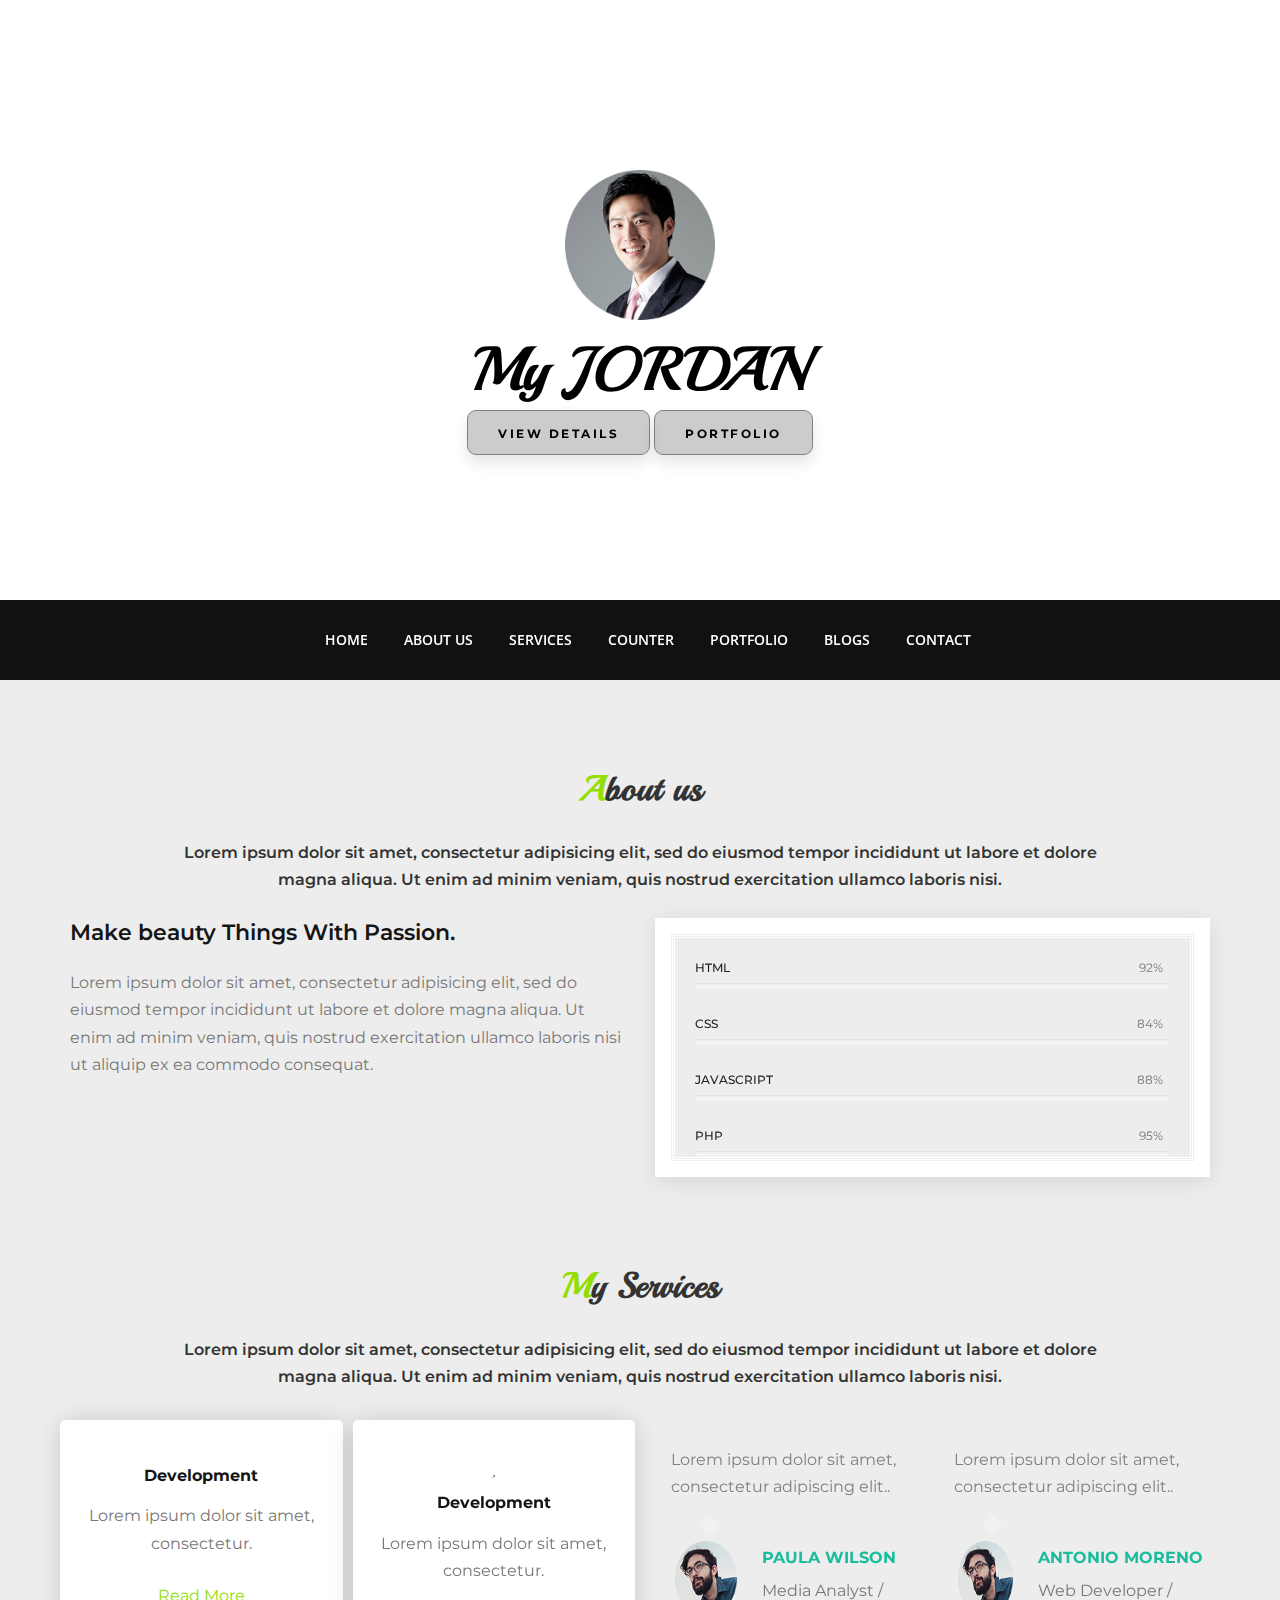
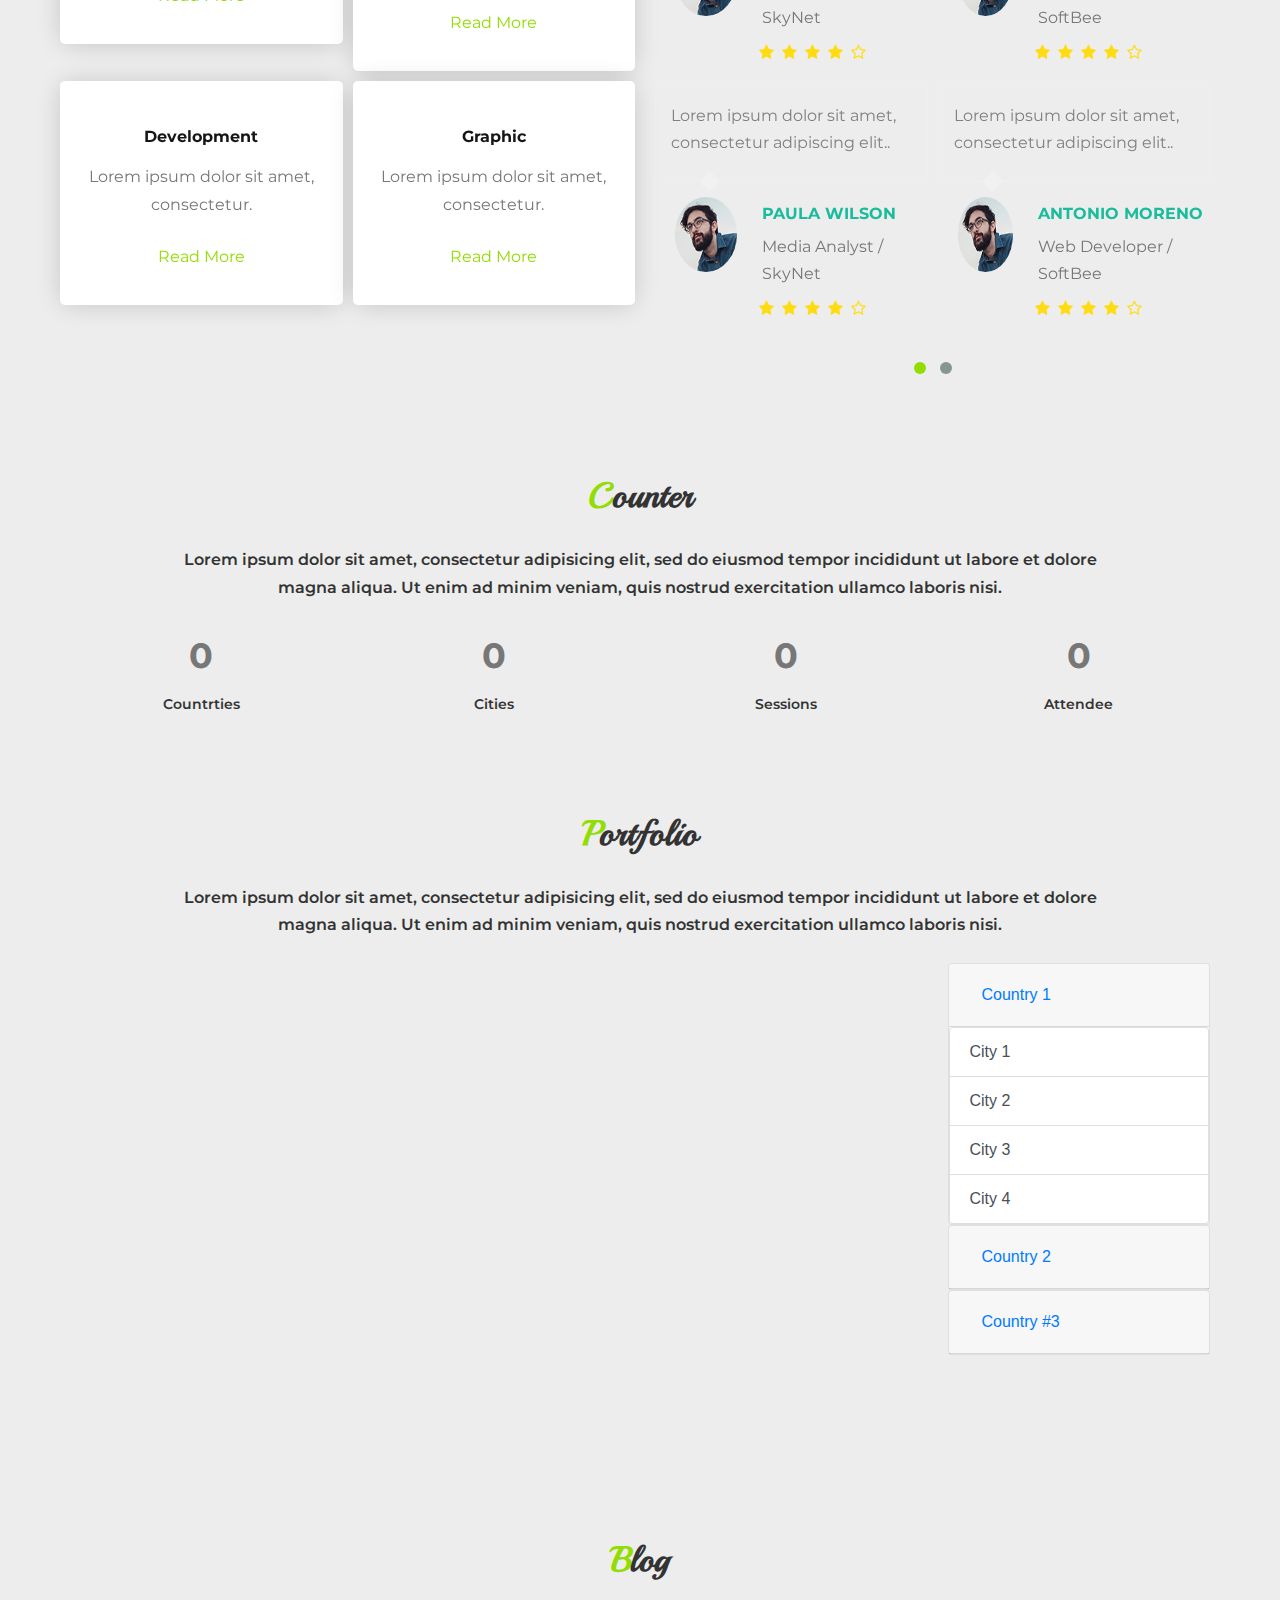
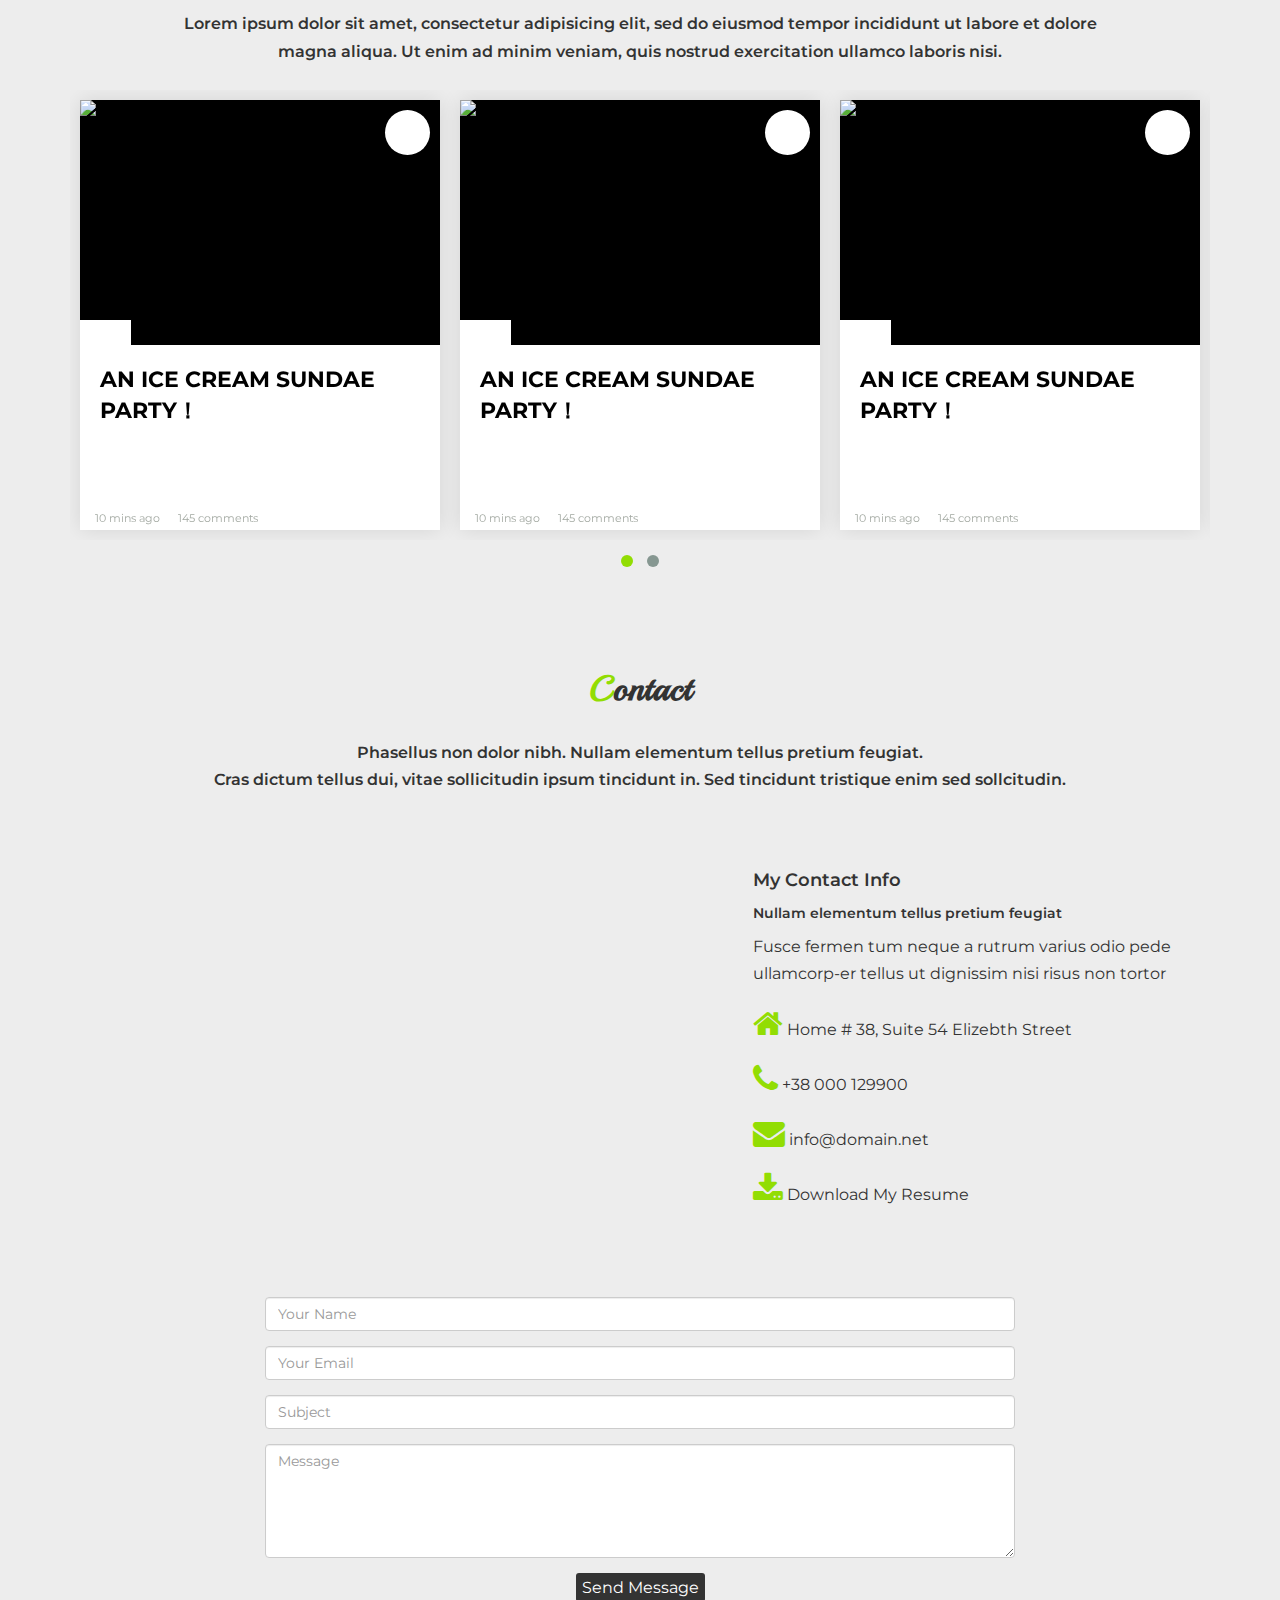
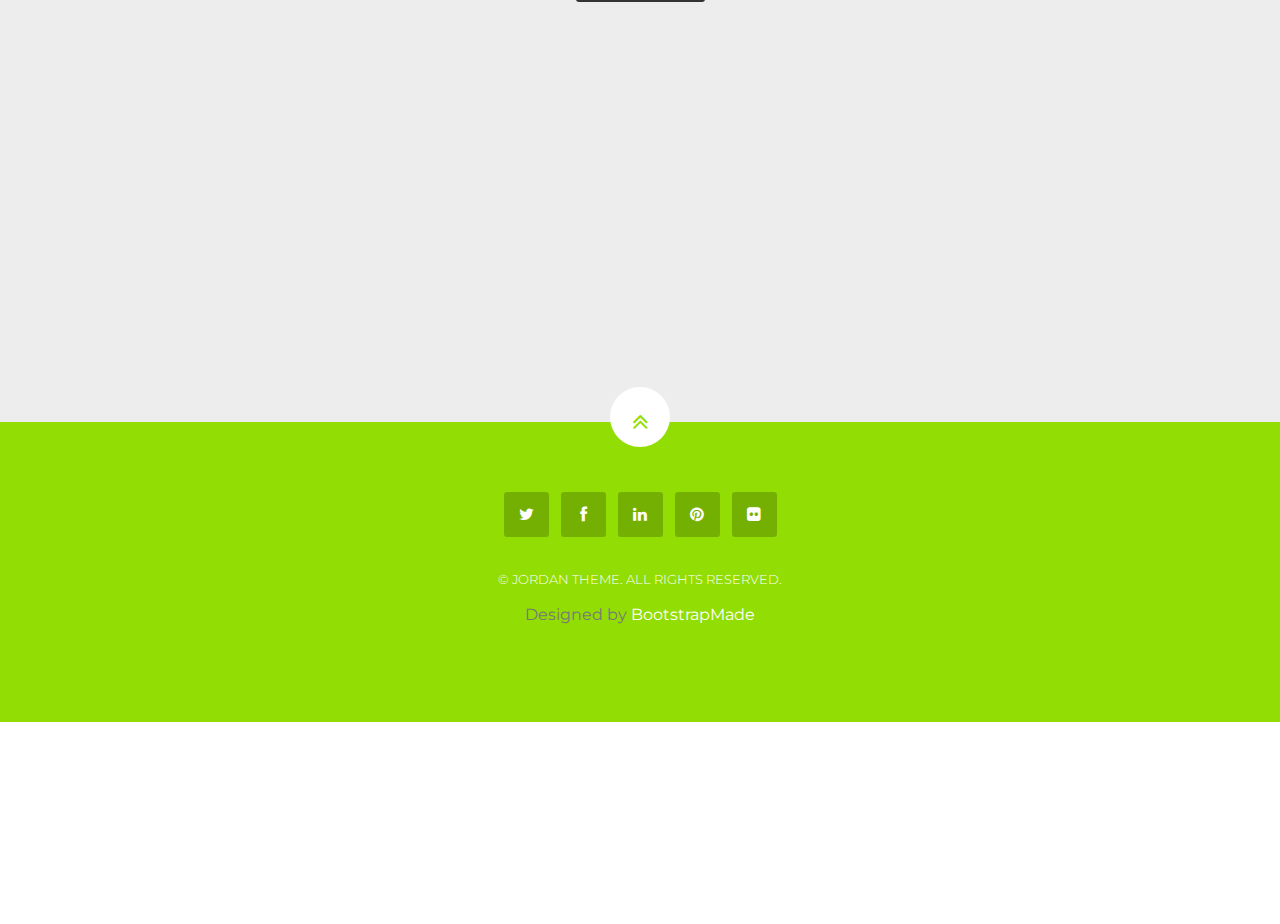
==== JORDAN/index.html @ a2372056 "Template" ====
<!DOCTYPE html>
<html lang="en">


<!-- Mirrored from bootstrapmade.com/demo/themes/MyResume/index.html by HTTrack Website Copier/3.x [XR&CO'2014], Mon, 08 Apr 2019 15:52:05 GMT -->
<!-- Added by HTTrack -->
<meta http-equiv="content-type" content="text/html;charset=UTF-8" /><!-- /Added by HTTrack -->

<head>
    <meta charset="utf-8">
    <meta http-equiv="X-UA-Compatible" content="IE=edge">
    <link rel="stylesheet" href="https://use.fontawesome.com/releases/v5.8.1/css/all.css" integrity="sha384-50oBUHEmvpQ+1lW4y57PTFmhCaXp0ML5d60M1M7uH2+nqUivzIebhndOJK28anvf" crossorigin="anonymous">


    <meta name="viewport" content="width=device-width, initial-scale=1">
    <!-- The above 3 meta tags *must* come first in the head; any other head content must come *after* these tags -->
    <title>My Resume HTML Bootstrap Template</title>

    <!-- Bootstrap -->
    <link href="css/bootstrap.min.css" rel="stylesheet">
    <link rel="stylesheet" href="css/font-awesome.css">
    <link rel="stylesheet" href="css/animate.css">
    <link href="css/style.css" rel="stylesheet">
    <link href="css/owl.carousel.css" rel="stylesheet">
    <link href="css/owl.theme.css" rel="stylesheet">

    <link href='https://fonts.googleapis.com/css?family=Montserrat:400,700' rel='stylesheet' type='text/css'>
    <link
        href='https://fonts.googleapis.com/css?family=Open+Sans:400,300,300italic,400italic,600,600italic,700,700italic,800,800italic'
        rel='stylesheet' type='text/css'>
    <link href='https://fonts.googleapis.com/css?family=Playball' rel='stylesheet' type='text/css'>
    <!-- =======================================================
    Theme Name: JORDAN
    Theme URL: https://bootstrapmade.com/free-html-bootstrap-template-my-resume/
    Author: BootstrapMade
    Author URL: https://bootstrapmade.com
  ======================================================= -->
</head>

<body>
    <div id="scroll-animate">
        <div id="scroll-animate-main">
            <div class="wrapper-parallax" id="banner">
                <header >
                    <video playsinline="playsinline" autoplay="autoplay" muted="muted" loop="loop">
                        <source src="https://storage.googleapis.com/coverr-main/mp4/Mt_Baker.mp4" type="video/mp4">
                    </video>
                </header>

                <div class="second-header">
                    <div class="parallax-pattern-overlay">
                        <div class="container text-center" style="height:600px;padding-top:170px;">
                            <a href="#"><img id="site-title" class=" wow fadeInDown" wow-data-delay="0.0s"
                                    wow-data-duration="0.9s" src="img/2.png" alt="" /></a>
                            <h2 class="intro"><a href="index.html">My JORDAN</a></h2>
                            <div class="btn-bar">
                                <a class="m-btn m-btn-theme" href="#aboutus">View Details </a>
                                <a class="m-btn m-btn-theme" href="#portfolio"> portfolio</a>
                            </div>
                        </div>
                    </div>
                    <div class="menu">
                        <div class="navbar-wrapper">
                            <div class="container">
                                <div class="navwrapper">
                                    <div class="navbar navbar-inverse navbar-static-top">
                                        <div class="container">
                                            <div class="navArea">
                                                <div class="navbar-collapse collapse">
                                                    <ul class="nav navbar-nav">
                                                        <li class="menuItem active"><a href="#banner">Home</a></li>
                                                        <li class="menuItem"><a href="#aboutus">About Us</a></li>
                                                        <li class="menuItem"><a href="#services">Services</a></li>
                                                        <li class="menuItem"><a href="#counter">Counter</a></li>
                                                        <li class="menuItem"><a href="#portfolio">Portfolio</a></li>
                                                        <li class="menuItem"><a href="#blog">Blogs</a></li>
                                                        <li class="menuItem"><a href="#contact">Contact</a></li>
                                                    </ul>
                                                </div>
                                            </div>
                                        </div>
                                    </div>
                                </div>
                            </div>
                        </div>
                    </div>
                </div>
                <div class="content">

                    <!--skills-->
                    <section class="specialties" id="aboutus">
                        <div class="container">
                            <div class="heading text-center">
                                <h2>About us</h2>
                                <h3>Lorem ipsum dolor sit amet, consectetur adipisicing elit, sed do eiusmod
                                    tempor incididunt ut labore et dolore magna aliqua. Ut enim ad minim veniam, quis
                                    nostrud exercitation
                                    ullamco laboris nisi.</h3>
                            </div>


                            <div class="row">
                                <div class="col-md-6">
                                    <div class="skill-left p-80px-r md-p-40px-r sm-p-0px-r sm-m-30px-b">
                                        <h3 class="font-alt">Make beauty Things With Passion.</h3>
                                        <p class="m-40px-b">Lorem ipsum dolor sit amet, consectetur adipisicing elit,
                                            sed do eiusmod tempor
                                            incididunt ut labore et dolore magna aliqua. Ut enim ad minim veniam, quis
                                            nostrud exercitation ullamco
                                            laboris nisi ut aliquip ex ea commodo consequat.</p>
                                    </div>
                                </div>

                                <div class="col-md-6">
                                    <div class="skills p-t-10px-sm">
                                        <div class="progress-lt">
                                            <h6>HTML</h6>
                                            <span>92%</span>
                                            <div class="progress">
                                                <div class="progress-bar theme-g-bg" role="progressbar"
                                                    aria-valuenow="92" aria-valuemin="0" aria-valuemax="100">
                                                </div><!-- /progress-bar -->
                                            </div><!-- /progress -->
                                        </div><!-- /progress-lt -->
                                        <div class="progress-lt">
                                            <h6>CSS</h6>
                                            <span>84%</span>
                                            <div class="progress">
                                                <div class="progress-bar theme-g-bg" role="progressbar"
                                                    aria-valuenow="84" aria-valuemin="0" aria-valuemax="100">
                                                </div><!-- /progress-bar -->
                                            </div><!-- /progress -->
                                        </div><!-- /progress-lt -->
                                        <div class="progress-lt">
                                            <h6>JavaScript</h6>
                                            <span>88%</span>
                                            <div class="progress">
                                                <div class="progress-bar theme-g-bg" role="progressbar"
                                                    aria-valuenow="88" aria-valuemin="0" aria-valuemax="100">
                                                </div><!-- /progress-bar -->
                                            </div><!-- /progress -->
                                        </div><!-- /progress-lt -->

                                        <div class="progress-lt">
                                            <h6>PHp</h6>
                                            <span>95%</span>
                                            <div class="progress">
                                                <div class="progress-bar theme-g-bg" role="progressbar"
                                                    aria-valuenow="95" aria-valuemin="0" aria-valuemax="100">
                                                </div><!-- /progress-bar -->
                                            </div><!-- /progress -->
                                        </div><!-- /progress-lt -->

                                    </div>
                                </div> <!-- col -->
                            </div> <!-- row -->
                        </div> <!-- container -->
                    </section>


                    <!--skills-->
                    <section class="specialties" id="services">
                        <div class="container">
                            <div class="heading text-center">
                                <h2>My Services</h2>
                                <h3>Lorem ipsum dolor sit amet, consectetur adipisicing elit, sed do eiusmod
                                    tempor incididunt ut labore et dolore magna aliqua. Ut enim ad minim veniam, quis
                                    nostrud exercitation
                                    ullamco laboris nisi.</h3>
                            </div>


                            <div class="row">
                                <div class="col-md-6">
                                    <div class="row">
                                        <div class="col-md-6 p-2">
                                            <div class="feature-box-02">
<i class="fas fa-pencil-alt"></i>
                                                <div class="feature-content">
                                                    <h5>Development</h5>
                                                    <p>Lorem ipsum dolor sit amet, consectetur.</p>
                                                    <div class="read-more">
                                                        <a href="#" class="more-btn">Read More <i
                                                                class="ti-arrow-right"></i></a>
                                                    </div>
                                                </div>
                                            </div> <!-- feature-box-02 -->
                                        </div>

                                        <div class="col-md-6 p-2">
                                            <div class="feature-box-02">
<i class="fas fa-star"></i>                                                <div class="feature-content">
                                                    <h5>Development</h5>
                                                    <p>Lorem ipsum dolor sit amet, consectetur.</p>
                                                    <div class="read-more">
                                                        <a href="#" class="more-btn">Read More <i
                                                                class="ti-arrow-right"></i></a>
                                                    </div>
                                                </div>
                                            </div> <!-- feature-box-02 -->
                                        </div>

                                        <div class="col-md-6 p-2">
                                            <div class="feature-box-02">
<i class="fab fa-itunes-note"></i>                                                <div class="feature-content">
                                                    <h5>Development</h5>
                                                    <p>Lorem ipsum dolor sit amet, consectetur.</p>
                                                    <div class="read-more">
                                                        <a href="#" class="more-btn">Read More <i
                                                                class="ti-arrow-right"></i></a>
                                                    </div>
                                                </div>
                                            </div> <!-- feature-box-02 -->
                                        </div>
                                        <div class="col-md-6 p-2">

                                            <div class="feature-box-02">
<i class="fas fa-book-reader"></i>                                                <div class="feature-content">
                                                    <h5>Graphic</h5>
                                                    <p>Lorem ipsum dolor sit amet, consectetur.</p>
                                                    <div class="read-more">
                                                        <a href="#" class="more-btn">Read More <i
                                                                class="ti-arrow-right"></i></a>
                                                    </div>
                                                </div>
                                            </div> <!-- feature-box-02 -->
                                        </div>
                                    </div>
                                </div>

                                <div class="col-md-6">
                                    <div id="service-Carousel" class="carousel slide" data-ride="carousel">
                                            <div class="item">
                                                    <div class="row">
                                                        <div class="col-sm-6  p-2">
                                                            <div class="testimonial">
                                                                <p>Lorem ipsum dolor sit amet, consectetur adipiscing elit..</p>
                                                            </div>
                                                            <div class="media">
                                                                <div class="media-left d-flex mr-3">
                                                                    <img src="./img/avtar1.jpg" alt="">
                                                                </div>
                                                                <div class="media-body">
                                                                    <div class="overview">
                                                                        <div class="name"><b>Paula Wilson</b></div>
                                                                        <div class="details">Media Analyst / SkyNet</div>
                                                                        <div class="star-rating">
                                                                            <ul class="list-inline">
                                                                                <li class="list-inline-item"><i
                                                                                        class="fa fa-star"></i></li>
                                                                                <li class="list-inline-item"><i
                                                                                        class="fa fa-star"></i></li>
                                                                                <li class="list-inline-item"><i
                                                                                        class="fa fa-star"></i></li>
                                                                                <li class="list-inline-item"><i
                                                                                        class="fa fa-star"></i></li>
                                                                                <li class="list-inline-item"><i
                                                                                        class="fa fa-star-o"></i></li>
                                                                            </ul>
                                                                        </div>
                                                                    </div>
                                                                </div>
                                                            </div>
                                                        </div>
                                                        <div class="col-sm-6  p-2">
                                                            <div class="testimonial">
                                                                    <p>Lorem ipsum dolor sit amet, consectetur adipiscing elit..</p>
                                                            </div>
                                                            <div class="media">
                                                                <div class="media-left d-flex mr-3">
                                                                    <img src="./img/avtar1.jpg" alt="">
                                                                </div>
                                                                <div class="media-body">
                                                                    <div class="overview">
                                                                        <div class="name"><b>Antonio Moreno</b></div>
                                                                        <div class="details">Web Developer / SoftBee</div>
                                                                        <div class="star-rating">
                                                                            <ul class="list-inline">
                                                                                <li class="list-inline-item"><i
                                                                                        class="fa fa-star"></i></li>
                                                                                <li class="list-inline-item"><i
                                                                                        class="fa fa-star"></i></li>
                                                                                <li class="list-inline-item"><i
                                                                                        class="fa fa-star"></i></li>
                                                                                <li class="list-inline-item"><i
                                                                                        class="fa fa-star"></i></li>
                                                                                <li class="list-inline-item"><i
                                                                                        class="fa fa-star-o"></i></li>
                                                                            </ul>
                                                                        </div>
                                                                    </div>
                                                                </div>
                                                            </div>
                                                        </div>
                                                        <div class="col-sm-6  p-2">
                                                            <div class="testimonial">
                                                                    <p>Lorem ipsum dolor sit amet, consectetur adipiscing elit..</p>
                                                            </div>
                                                            <div class="media">
                                                                <div class="media-left d-flex mr-3">
                                                                    <img src="./img/avtar1.jpg" alt="">
                                                                </div>
                                                                <div class="media-body">
                                                                    <div class="overview">
                                                                        <div class="name"><b>Paula Wilson</b></div>
                                                                        <div class="details">Media Analyst / SkyNet</div>
                                                                        <div class="star-rating">
                                                                            <ul class="list-inline">
                                                                                <li class="list-inline-item"><i
                                                                                        class="fa fa-star"></i></li>
                                                                                <li class="list-inline-item"><i
                                                                                        class="fa fa-star"></i></li>
                                                                                <li class="list-inline-item"><i
                                                                                        class="fa fa-star"></i></li>
                                                                                <li class="list-inline-item"><i
                                                                                        class="fa fa-star"></i></li>
                                                                                <li class="list-inline-item"><i
                                                                                        class="fa fa-star-o"></i></li>
                                                                            </ul>
                                                                        </div>
                                                                    </div>
                                                                </div>
                                                            </div>
                                                        </div>
                                                        <div class="col-sm-6  p-2">
                                                            <div class="testimonial">
                                                                    <p>Lorem ipsum dolor sit amet, consectetur adipiscing elit..</p>
                                                            </div>
                                                            <div class="media">
                                                                <div class="media-left d-flex mr-3">
                                                                    <img src="./img/avtar1.jpg" alt="">
                                                                </div>
                                                                <div class="media-body">
                                                                    <div class="overview">
                                                                        <div class="name"><b>Antonio Moreno</b></div>
                                                                        <div class="details">Web Developer / SoftBee</div>
                                                                        <div class="star-rating">
                                                                            <ul class="list-inline">
                                                                                <li class="list-inline-item"><i
                                                                                        class="fa fa-star"></i></li>
                                                                                <li class="list-inline-item"><i
                                                                                        class="fa fa-star"></i></li>
                                                                                <li class="list-inline-item"><i
                                                                                        class="fa fa-star"></i></li>
                                                                                <li class="list-inline-item"><i
                                                                                        class="fa fa-star"></i></li>
                                                                                <li class="list-inline-item"><i
                                                                                        class="fa fa-star-o"></i></li>
                                                                            </ul>
                                                                        </div>
                                                                    </div>
                                                                </div>
                                                            </div>
                                                        </div>
                                                    </div>
                                                </div>

                                                <div class="item">
                                                        <div class="row">
                                                            <div class="col-sm-6  p-2">
                                                                <div class="testimonial">
                                                                        <p>Lorem ipsum dolor sit amet, consectetur adipiscing elit..</p>
                                                                </div>
                                                                <div class="media">
                                                                    <div class="media-left d-flex mr-3">
                                                                        <img src="./img/avtar1.jpg" alt="">
                                                                    </div>
                                                                    <div class="media-body">
                                                                        <div class="overview">
                                                                            <div class="name"><b>Paula Wilson</b></div>
                                                                            <div class="details">Media Analyst / SkyNet</div>
                                                                            <div class="star-rating">
                                                                                <ul class="list-inline">
                                                                                    <li class="list-inline-item"><i
                                                                                            class="fa fa-star"></i></li>
                                                                                    <li class="list-inline-item"><i
                                                                                            class="fa fa-star"></i></li>
                                                                                    <li class="list-inline-item"><i
                                                                                            class="fa fa-star"></i></li>
                                                                                    <li class="list-inline-item"><i
                                                                                            class="fa fa-star"></i></li>
                                                                                    <li class="list-inline-item"><i
                                                                                            class="fa fa-star-o"></i></li>
                                                                                </ul>
                                                                            </div>
                                                                        </div>
                                                                    </div>
                                                                </div>
                                                            </div>
                                                            <div class="col-sm-6  p-2">
                                                                <div class="testimonial">
                                                                        <p>Lorem ipsum dolor sit amet, consectetur adipiscing elit..</p>
                                                                </div>
                                                                <div class="media">
                                                                    <div class="media-left d-flex mr-3">
                                                                        <img src="./img/avtar1.jpg" alt="">
                                                                    </div>
                                                                    <div class="media-body">
                                                                        <div class="overview">
                                                                            <div class="name"><b>Antonio Moreno</b></div>
                                                                            <div class="details">Web Developer / SoftBee</div>
                                                                            <div class="star-rating">
                                                                                <ul class="list-inline">
                                                                                    <li class="list-inline-item"><i
                                                                                            class="fa fa-star"></i></li>
                                                                                    <li class="list-inline-item"><i
                                                                                            class="fa fa-star"></i></li>
                                                                                    <li class="list-inline-item"><i
                                                                                            class="fa fa-star"></i></li>
                                                                                    <li class="list-inline-item"><i
                                                                                            class="fa fa-star"></i></li>
                                                                                    <li class="list-inline-item"><i
                                                                                            class="fa fa-star-o"></i></li>
                                                                                </ul>
                                                                            </div>
                                                                        </div>
                                                                    </div>
                                                                </div>
                                                            </div>
                                                            <div class="col-sm-6  p-2">
                                                                <div class="testimonial">
                                                                        <p>Lorem ipsum dolor sit amet, consectetur adipiscing elit..</p>
                                                                </div>
                                                                <div class="media">
                                                                    <div class="media-left d-flex mr-3">
                                                                        <img src="./img/avtar1.jpg" alt="">
                                                                    </div>
                                                                    <div class="media-body">
                                                                        <div class="overview">
                                                                            <div class="name"><b>Paula Wilson</b></div>
                                                                            <div class="details">Media Analyst / SkyNet</div>
                                                                            <div class="star-rating">
                                                                                <ul class="list-inline">
                                                                                    <li class="list-inline-item"><i
                                                                                            class="fa fa-star"></i></li>
                                                                                    <li class="list-inline-item"><i
                                                                                            class="fa fa-star"></i></li>
                                                                                    <li class="list-inline-item"><i
                                                                                            class="fa fa-star"></i></li>
                                                                                    <li class="list-inline-item"><i
                                                                                            class="fa fa-star"></i></li>
                                                                                    <li class="list-inline-item"><i
                                                                                            class="fa fa-star-o"></i></li>
                                                                                </ul>
                                                                            </div>
                                                                        </div>
                                                                    </div>
                                                                </div>
                                                            </div>
                                                            <div class="col-sm-6  p-2">
                                                                <div class="testimonial">
                                                                        <p>Lorem ipsum dolor sit amet, consectetur adipiscing elit..</p>
                                                                </div>
                                                                <div class="media">
                                                                    <div class="media-left d-flex mr-3">
                                                                        <img src="./img/avtar1.jpg" alt="">
                                                                    </div>
                                                                    <div class="media-body">
                                                                        <div class="overview">
                                                                            <div class="name"><b>Antonio Moreno</b></div>
                                                                            <div class="details">Web Developer / SoftBee</div>
                                                                            <div class="star-rating">
                                                                                <ul class="list-inline">
                                                                                    <li class="list-inline-item"><i
                                                                                            class="fa fa-star"></i></li>
                                                                                    <li class="list-inline-item"><i
                                                                                            class="fa fa-star"></i></li>
                                                                                    <li class="list-inline-item"><i
                                                                                            class="fa fa-star"></i></li>
                                                                                    <li class="list-inline-item"><i
                                                                                            class="fa fa-star"></i></li>
                                                                                    <li class="list-inline-item"><i
                                                                                            class="fa fa-star-o"></i></li>
                                                                                </ul>
                                                                            </div>
                                                                        </div>
                                                                    </div>
                                                                </div>
                                                            </div>
                                                        </div>
                                                    </div>
                                    </div>
                                </div>


                            </div>
                        </div> <!-- container -->
                    </section>
                    <!--counter-->
                    <section class="counter" id="counter">
                        <div class="container">
                            <div class="heading text-center">
                                <h2>Counter</h2>
                                <h3>Lorem ipsum dolor sit amet, consectetur adipisicing elit, sed do eiusmod
                                    tempor incididunt ut labore et dolore magna aliqua. Ut enim ad minim veniam, quis
                                    nostrud exercitation
                                    ullamco laboris nisi.</h3>
                            </div>

                            <div class="row">
                                    <div class="col-lg-3 stats">
                                        <div class="counting" data-count="4">0</div>
                                        <h5>Countrties</h5>
                                    </div>
        
                                    <div class="col-lg-3 stats">
                                        <div class="counting" data-count="35">0</div>
                                        <h5>Cities</h5>
                                    </div>
        
                                    <div class="col-lg-3 stats">
                                        <div class="counting" data-count="105">0</div>
                                        <h5>Sessions</h5>
                                    </div>
        
                                    <div class="col-lg-3 stats">
                                        <div class="counting" data-count="80000">0</div>
                                        <h5>Attendee </h5>
                                    </div>
        
                                </div> <!-- owl -->
                        </div>
                    </section>
                    <!--Portfolio-->
                    <section class="portfolio" id="portfolio">
                        <div class="container">
                            <div class="heading text-center">
                                <h2>Portfolio</h2>
                                <h3>Lorem ipsum dolor sit amet, consectetur adipisicing elit, sed do eiusmod
                                    tempor incididunt ut labore et dolore magna aliqua. Ut enim ad minim veniam, quis
                                    nostrud exercitation
                                    ullamco laboris nisi.</h3>
                            </div>


                            <div class="row">
                                <iframe
                                src="./map.html"
                                width="100%" height="480" frameborder="0" style="border:0"
                                allowfullscreen></iframe>
                            </div>
                        </div>
                    </section>
                    <section class="feedback" id="blog">
                        <div class="container">
                            <div class="heading text-center">
                                <h2>Blog</h2>
                                <h3>Lorem ipsum dolor sit amet, consectetur adipisicing elit, sed do eiusmod
                                    tempor incididunt ut labore et dolore magna aliqua. Ut enim ad minim veniam, quis
                                    nostrud exercitation
                                    ullamco laboris nisi.</h3>
                            </div>

                            <div>
                                <div id="owl-blog" class="owl-carousel">
                                    <div class="item">
                                        <article class="card">
                                            <div class="card__thumb">
                                                <a href="./blog-single.html"><img
                                                        src="https://images.unsplash.com/photo-1501443762994-82bd5dace89a?ixlib=rb-1.2.1&ixid=eyJhcHBfaWQiOjEyMDd9&auto=format&fit=crop&w=1350&q=80" /></a>
                                            </div>
                                            <date class="card__date">
                                                <span class="card__date__day">11</span>
                                                <br />
                                                <span class="card__date__month">Jan</span>
                                            </date>
                                            <div class="card__body">
                                                <div class="card__category"><a href="#">pet</a></div>
                                                <h2 class="card__title"><a href="./blog-single.html">an ice cream sundae
                                                        party！</a></h2>
                                                <div class="card__subtitle">an ice cream sundae party！</div>
                                                <p class="card__description">5. Pour the mixture into a non-stick
                                                    container and then freeze overnight. Take treating your dog a step
                                                    further by turning it into an ice cream sundae party!</p>
                                            </div>
                                            <div class="card__footer">
                                                <span class="icon ion-clock"></span> 10 mins ago
                                                <span class="icon ion-chatbox"></span><a href="#"> 145 comments</a>
                                            </div>
                                        </article>

                                    </div>

                                    <div class="item">
                                        <article class="card">
                                            <div class="card__thumb">
                                                <a href="./blog-single.html"><img
                                                        src="https://images.unsplash.com/photo-1501443762994-82bd5dace89a?ixlib=rb-1.2.1&ixid=eyJhcHBfaWQiOjEyMDd9&auto=format&fit=crop&w=1350&q=80" /></a>
                                            </div>
                                            <date class="card__date">
                                                <span class="card__date__day">11</span>
                                                <br />
                                                <span class="card__date__month">Jan</span>
                                            </date>
                                            <div class="card__body">
                                                <div class="card__category"><a href="#">pet</a></div>
                                                <h2 class="card__title"><a href="./blog-single.html">an ice cream sundae
                                                        party！</a></h2>
                                                <div class="card__subtitle">an ice cream sundae party！</div>
                                                <p class="card__description">5. Pour the mixture into a non-stick
                                                    container and then freeze overnight. Take treating your dog a step
                                                    further by turning it into an ice cream sundae party!</p>
                                            </div>
                                            <div class="card__footer">
                                                <span class="icon ion-clock"></span> 10 mins ago
                                                <span class="icon ion-chatbox"></span><a href="#"> 145 comments</a>
                                            </div>
                                        </article>

                                    </div>

                                    <div class="item">
                                        <article class="card">
                                            <div class="card__thumb">
                                                <a href="./blog-single.html"><img
                                                        src="https://images.unsplash.com/photo-1501443762994-82bd5dace89a?ixlib=rb-1.2.1&ixid=eyJhcHBfaWQiOjEyMDd9&auto=format&fit=crop&w=1350&q=80" /></a>
                                            </div>
                                            <date class="card__date">
                                                <span class="card__date__day">11</span>
                                                <br />
                                                <span class="card__date__month">Jan</span>
                                            </date>
                                            <div class="card__body">
                                                <div class="card__category"><a href="#">pet</a></div>
                                                <h2 class="card__title"><a href="./blog-single.html">an ice cream sundae
                                                        party！</a></h2>
                                                <div class="card__subtitle">an ice cream sundae party！</div>
                                                <p class="card__description">5. Pour the mixture into a non-stick
                                                    container and then freeze overnight. Take treating your dog a step
                                                    further by turning it into an ice cream sundae party!</p>
                                            </div>
                                            <div class="card__footer">
                                                <span class="icon ion-clock"></span> 10 mins ago
                                                <span class="icon ion-chatbox"></span><a href="#"> 145 comments</a>
                                            </div>
                                        </article>

                                    </div>

                                    <div class="item">
                                        <article class="card">
                                            <div class="card__thumb">
                                                <a href="./blog-single.html"><img
                                                        src="https://images.unsplash.com/photo-1501443762994-82bd5dace89a?ixlib=rb-1.2.1&ixid=eyJhcHBfaWQiOjEyMDd9&auto=format&fit=crop&w=1350&q=80" /></a>
                                            </div>
                                            <date class="card__date">
                                                <span class="card__date__day">11</span>
                                                <br />
                                                <span class="card__date__month">Jan</span>
                                            </date>
                                            <div class="card__body">
                                                <div class="card__category"><a href="#">pet</a></div>
                                                <h2 class="card__title"><a href="./blog-single.html">an ice cream sundae
                                                        party！</a></h2>
                                                <div class="card__subtitle">an ice cream sundae party！</div>
                                                <p class="card__description">5. Pour the mixture into a non-stick
                                                    container and then freeze overnight. Take treating your dog a step
                                                    further by turning it into an ice cream sundae party!</p>
                                            </div>
                                            <div class="card__footer">
                                                <span class="icon ion-clock"></span> 10 mins ago
                                                <span class="icon ion-chatbox"></span><a href="#"> 145 comments</a>
                                            </div>
                                        </article>

                                    </div>

                                </div>
                            </div>
                        </div>
                        <!-- // grid-gallery -->
                    </section>


                    <!--contact-->
                    <section class="contact" id="contact">
                        <div class="container">
                            <div class="heading">
                                <h2>Contact</h2>
                                <h3>Phasellus non dolor nibh. Nullam elementum tellus pretium feugiat.<br>
                                    Cras dictum tellus dui, vitae sollicitudin ipsum tincidunt in. Sed tincidunt
                                    tristique enim sed sollcitudin.</h3>
                            </div>
                        </div>

                        <div class="container">
                            <div class="row">
                                <div class="col-md-7">
                                    <div class="map">
                                        <iframe
                                            src="https://www.google.com/maps/embed?pb=!1m18!1m12!1m3!1d22864.11283411948!2d-73.96468908098944!3d40.630720240038435!2m3!1f0!2f0!3f0!3m2!1i1024!2i768!4f13.1!3m3!1m2!1s0x89c24fa5d33f083b%3A0xc80b8f06e177fe62!2sNew+York%2C+NY%2C+USA!5e0!3m2!1sen!2sbg!4v1540447494452"
                                            width="100%" height="380" frameborder="0" style="border:0"
                                            allowfullscreen></iframe>
                                    </div>
                                </div>

                                <div class="contact-info">
                                    <div class="col-md-5">
                                        <h4>My Contact Info</h4>
                                        <h5>Nullam elementum tellus pretium feugiat</h5>
                                        <p>Fusce fermen tum neque a rutrum varius odio pede ullamcorp-er tellus ut
                                            dignissim nisi risus non tortor</p>
                                        <ul>
                                            <li><i class="fa fa-home fa-2x"></i> Home # 38, Suite 54 Elizebth Street
                                            </li>
                                            <li><i class="fa fa-phone fa-2x"></i> +38 000 129900</li>
                                            <li><i class="fa fa-envelope fa-2x"></i> info@domain.net</li>
                                            <li><i class="fa fa-download fa-2x"></i> Download My Resume</li>
                                        </ul>
                                    </div>
                                </div>
                            </div>
                        </div>

                        <div class="container">
                            <div class="row">
                                <div class="col-md-8 col-md-offset-2">
                                    <div id="sendmessage">Your message has been sent. Thank you!</div>
                                    <div id="errormessage"></div>
                                    <form action="#" method="post" role="form" class="contactForm">
                                        <div class="form-group">
                                            <input type="text" name="name" class="form-control" id="name"
                                                placeholder="Your Name" data-rule="minlen:4"
                                                data-msg="Please enter at least 4 chars" />
                                            <div class="validation"></div>
                                        </div>
                                        <div class="form-group">
                                            <input type="email" class="form-control" name="email" id="email"
                                                placeholder="Your Email" data-rule="email"
                                                data-msg="Please enter a valid email" />
                                            <div class="validation"></div>
                                        </div>
                                        <div class="form-group">
                                            <input type="text" class="form-control" name="subject" id="subject"
                                                placeholder="Subject" data-rule="minlen:4"
                                                data-msg="Please enter at least 8 chars of subject" />
                                            <div class="validation"></div>
                                        </div>
                                        <div class="form-group">
                                            <textarea class="form-control" name="message" rows="5" data-rule="required"
                                                data-msg="Please write something for us"
                                                placeholder="Message"></textarea>
                                            <div class="validation"></div>
                                        </div>

                                        <div class="text-center"><button type="submit" class="contact submit">Send
                                                Message</button></div>
                                    </form>
                                </div>
                            </div>
                        </div>
                    </section>

                    <footer class="footer" id="footer">
                        <p class="text-center">
                            <a href="#banner" class="gototop"><i class="fa fa-angle-double-up fa-2x"></i></a>
                        </p>
                        <div class="container">
                            <ul>
                                <li><a href="#"><i class="fa fa-twitter"></i></a></li>
                                <li><a href="#"><i class="fa fa-facebook"></i></a></li>
                                <li><a href="#"><i class="fa fa-linkedin"></i></a></li>
                                <li><a href="#"><i class="fa fa-pinterest"></i></a></li>
                                <li><a href="#"><i class="fa fa-flickr"></i></a></li>
                            </ul>
                            <p>&copy; JORDAN Theme. All Rights Reserved.</p>
                            <div class="credits">
                                <!--
                                  All the links in the footer should remain intact.
                                  You can delete the links only if you purchased the pro version.
                                  Licensing information: https://bootstrapmade.com/license/
                                  Purchase the pro version with working PHP/AJAX contact form: https://bootstrapmade.com/buy/?theme=MyResume
                                -->
                                Designed by <a href="https://bootstrapmade.com/">BootstrapMade</a>
                            </div>
                        </div>
                    </footer>

                </div>
            </div>
        </div>

        <script src="js/jquery.js"></script>
        <script src="js/modernizr.js"></script>
        <!-- Include all compiled plugins (below), or include individual files as needed -->
        <script src="js/menustick.js"></script>
        <script src="js/parallax.js"></script>
        <script src="js/easing.js"></script>
        <script src="js/owl.carousel.min.js"></script>
        <script src="js/wow.js"></script>
        <script src="js/smoothscroll.js"></script>
        <script src="js/masonry.js"></script>
        <script src="js/imgloaded.js"></script>
        <script src="js/classie.js"></script>
        <script src="js/colorfinder.js"></script>
        <script src="js/gridscroll.js"></script>
        <script src="js/contact.js"></script>
        <script src="js/common.js"></script>
        <script src="js/main.js"></script>
        <script src="contactform/contactform.js"></script>
</body>
---- JORDAN/css/style.css ----
/*
    Theme Name: MyResume
    Theme URL: https://bootstrapmade.com/free-html-bootstrap-template-my-resume/
    Author: BootstrapMade
    Author URL: https://bootstrapmade.com
*/
/* --- General --- */
body {
	font-family:'Montserrat',sans-serif;
	font-size:16px;
	line-height:1.7;
	color:#777;
	font-weight:400;
	overflow-x:hidden;
}
.playball {
	font-family:'Playball',cursive;
}
h1,h2,h3,h4,h5,h6 {
	color:#333;
	line-height:1.4;
	font-weight:600;
}

a,a:hover {
	color:#92DD03 ;
	text-decoration: none;
}
img {max-width: 100%;}
/* --- Menu --- */
.isFixed {
	left:0px;
	width:100%;
}
.menu {
	margin-top:0px;
	z-index:999;
	left:0px;
	right:0px;
	bottom:0;
}

.navArea {
	/*float:right;*/
}
.navwrapper .container {
	padding:0;
	width:auto;
}
.navbar-header {
	display:none;
}
.nav>li>a {
	display:inline-block;
}
.navbar-nav>li {
	float:none;
	display:inline-block;
}
.navbar-nav {
	margin:0 auto;
	text-align:center;
	float:none;
}
.navbar-toggle {
	margin-top: 14px;
}

 
/* Special class on .container surrounding .navbar,used for positioning it into place. */
.navbar-wrapper {
	margin-top:0px;
	height:80px;
	position:relative;
	z-index:15;
	margin-right:-15px;
}
.navbar-wrapper .container {
	padding:0px;
}
.navbar-collapse {
	padding:0;
}
.navbar-collapse.in {
	max-height:100%;
}
.navbar.navbar-inverse.navbar-static-top {
	margin:0px auto;
	background:none;
	color:#92DD03;
	border:none;
	font-family:'Open Sans',sans-serif;
	font-size:14px;
	font-weight:600;
	text-transform:uppercase;
}
.navbar.navbar-inverse.navbar-static-top a {
	color:#fff;
	padding:31px 16px;
	line-height:18px;
	text-align:center;
}
.navbar.navbar-inverse.navbar-static-top a:hover {
	background:none;
	color:#fff;
}
.navbar-inverse .navbar-nav>.active>a,.navbar-inverse .navbar-nav>.active>a:focus {
	background:none;
	color:#fff !important;
}
.navbar-inverse .navbar-nav>.active>a:hover {
	color:#fff;
}
.hideClass {
	display:none;
}
.isFixed .navbar-inverse .navbar-nav>.active>a,.isFixed .navbar-inverse .navbar-nav>.active>a:focus {
	background:#92DD03 ;
	color:#fff;
}
.isFixed .navbar.navbar-inverse.navbar-static-top a:hover {
	background:#92DD03 ;
	color:#fff;
}
.isFixed .navbar.navbar-inverse.navbar-static-top a {
	color:#fff;
}
.stuckMenu {
	-o-transition:all .5s;
	-ms-transition:all .5s;
	-moz-transition:all .5s;
	-webkit-transition:all .5s;
	transition:all .5s;
		background:#111;
}
.isFixed {
	background:#333;
		-o-transition:all .5s;
	-ms-transition:all .5s;
	-moz-transition:all .5s;
	-webkit-transition:all .5s;
	transition: all .5s;
}
.collapse {
	display: block !important;
}
@media (max-width: 655px) {
	.collapse {background: #333;}
	.navbar.navbar-inverse.navbar-static-top a {padding: 15px 16px;line-height: 15px;font-size: 13px;}
}
/* --- Intro --- */
header {
	padding-bottom:50px;
}

.intro {
	font-family:'Playball',cursive;
	font-size:60px;
	line-height:1.0;
	font-weight: 900;
        position: relative;
}

.btn-bar{
           position: relative;
 
}

.intro a {
	color:#000;
}

/* --- Parallax --- */
.parallax {
	text-align:center;
	background-position:center center;
	background-repeat:no-repeat;
	background-size:cover;
	background-attachment:fixed !important;
	overflow:hidden;
}

 
/* --- Heading --- */
.heading {
	padding-bottom:15px;
	text-align:center;
	max-width:960px;
	margin:0px auto;
	padding-top:80px;
}
.heading h2 {
	font-weight:700;
	font-family:'Playball',cursive;
	font-size:35px;
	color:#333;
	margin:0;
	padding:5px;
}
.heading h2::first-letter {
	color:#92DD03 ;
}
.heading h3 {
	font-size:16px;
	line-height:1.7;
}
img#site-title {
	max-width: 150px;
}

.papers,.papers:before,.papers:after {
	background-color:#fff;
	border:1px solid #ccc;
	box-shadow:inset 0 0 30px rgba(0,0,0,0.1),1px 1px 3px rgba(0,0,0,0.2);
}
.papers {
	position:relative;
	width:90%;
	padding:2em;
	margin:0px auto;
	margin-top:40px;
	font-size:12px;
}
.papers:before,.papers:after {
	content:"";
	position:absolute;
	left:0;
	top:0;
	width:100%;
	height:100%;
	-webkit-transform:rotateZ(2.5deg);
	-o-transform:rotate(2.5deg);
	transform:rotateZ(2.5deg);
	z-index:-1;
}
.papers:after {
	-webkit-transform:rotateZ(-2.5deg);
	-o-transform:rotate(-2.5deg);
	transform:rotateZ(-2.5deg);
}
.papers h1 {
	font-size:1.8em;
	font-weight:normal;
	text-align:center;
	padding:0.2em 0;
	margin:0;
	border-top:1px solid #ddd;
	border-bottom:2px solid #ddd;
}
.papers p {
	text-align:left;
	margin:1.5em 0;
}
.papers img {
	max-width:100%;
	margin-bottom: 5px;
}
/* --- Skills --- */



.progress, .progress-bar {
    width: auto;
}

.skills {
	box-shadow:inset 0 0 0 16px #fff,inset 0 0 0 17px #eee,inset 0 0 0 18px #fff,inset 0 0 0 19px #eee,inset 0 0 0 20px #fff,inset 0 0 0 21px #eee,0 4px 20px rgba(0,0,0,0.1);
	-webkit-transform:translateZ(0px);
	transform:translateZ(0px);
	opacity:1;
	pointer-events:auto;
}
.skills h5 {
	margin:0;
	font-size:14px;
}
.skills .rm-thumb {
	width:100px;
	height:100px;
	background-repeat:no-repeat;
	background-position:center center;
	float:left;
	margin:0 20px 0 0;
	box-shadow:inset 1px 1px 3px rgba(0,0,0,0.2),1px 1px 1px rgba(255,255,255,0.1);
	border-radius:50%;
}
.skills {
	font-size:12px;
	padding:40px 40px 20px 40px;
}
.restitem {
	margin-bottom:40px;
}
.restitem p {
	margin-bottom:0px;
}
.skills h3.main {
	margin:0 0 20px 0;
	font-size:19px;
	padding-bottom:10px;
	color:#92DD03 ;
	border-bottom: 4px double #eee;
}

/* General style */
.grid-gallery ul {
	list-style:none;
	margin:0;
	padding:0;
}
.grid-gallery figure {
	margin:0;
}
.grid-gallery figure img {
	display:block;
	width:100%;
}
.grid-gallery figcaption h3 {
	margin:0;
	padding:0 0px 0;
	color:#fff;
	font-size:17px;
	font-weight:300;
}
.grid-gallery figcaption p {
	margin:0;
	font-size: 12px;
}
/* Grid style */
.grid-wrap {
		margin:0 auto;
}
.grid {
	margin:0 auto;
}
.grid li {
	width:25%;
	float:left;
	cursor:pointer;
}
.grid figure {
	padding:15px;
	-webkit-transition:opacity 0.2s;
	transition:opacity 0.2s;
}
.grid li:hover figure {
	opacity:0.7;
}
.grid figcaption {
	background:#333;
	padding: 25px;
}
/* Slideshow style */
.slideshow {
	position:fixed;
	background:rgba(0,0,0,0.6);
	width:100%;
	height:100%;
	top:0;
	left:0;
	z-index:500;
	opacity:0;
	visibility:hidden;
	overflow:hidden;
	-webkit-perspective:1000px;
	perspective:1000px;
	-webkit-transition:opacity 0.5s,visibility 0s 0.5s;
	transition:opacity 0.5s,visibility 0s 0.5s;
}
.slideshow-open .slideshow {
	opacity:1;
	visibility:visible;
	-webkit-transition:opacity 0.5s;
	transition:opacity 0.5s;
}
.slideshow ul {
	width:100%;
	height:100%;
	-webkit-transform-style:preserve-3d;
	transform-style:preserve-3d;
	-webkit-transform:translate3d(0,0,150px);
	transform:translate3d(0,0,150px);
	-webkit-transition:-webkit-transform 0.5s;
	transition:transform 0.5s;
}
.slideshow ul.animatable li {
	-webkit-transition:-webkit-transform 0.5s;
	transition:transform 0.5s;
}
.slideshow-open .slideshow ul {
	-webkit-transform:translate3d(0,0,0);
	transform:translate3d(0,0,0);
}
.slideshow li {
	width:660px;
	height:560px;
	position:absolute;
	top:50%;
	left:50%;
	margin:-280px 0 0 -330px;
	visibility:hidden;
}
.slideshow li.show {
	visibility:visible;
}
.slideshow li:after {
	content:'';
	position:absolute;
	width:100%;
	height:100%;
	top:0;
	left:0;
	background:rgba(255,255,255,0.8);
	-webkit-transition:opacity 0.3s;
	transition:opacity 0.3s;
}
.slideshow li.current:after {
	visibility:hidden;
	opacity:0;
	-webkit-transition:opacity 0.3s,visibility 0s 0.3s;
	transition:opacity 0.3s,visibility 0s 0.3s;
}
.slideshow figure {
	width:100%;
	height:100%;
	background:#fff;
	border:50px solid #fff;
	overflow:hidden;
}

/* Navigation */
.slideshow nav span {
	position:fixed;
	z-index:1000;
	color:#fff;
	text-align:center;
	padding:2%;
	cursor:pointer;
	font-size:2.2em;
	background:rgba(0,0,0,0.1);
}
.slideshow nav span.nav-prev,.slideshow nav span.nav-next {
	top:50%;
	-webkit-transform:translateY(-50%);
	transform:translateY(-50%);
}
.slideshow nav span.nav-next {
	right:0;
}
.slideshow nav span.nav-close {
	top:75px;
	right:0px;
	padding:10px 25px;
	color:#999;
}
.icon:before,.icon:after {
	font-family:'fontawesome';
	speak:none;
	font-style:normal;
	font-weight:normal;
	font-variant:normal;
	text-transform:none;
	line-height:1;
	-webkit-font-smoothing:antialiased;
	-moz-osx-font-smoothing:grayscale;
}
span.nav-prev:before {
	content:"\f104";
}
span.nav-next:before {
	content:"\f105";
}
span.nav-close:before {
	content: "\f00d";
}
/* Info on arrow key navigation */
.info-keys {
	position:fixed;
	top:10px;
	left:10px;
	width:60px;
	font-size:8px;
	padding-top:20px;
	text-transform:uppercase;
	color:#fff;
	letter-spacing:1px;
	text-align:center;
}
.info-keys:before,.info-keys:after {
	position:absolute;
	top:0;
	width:16px;
	height:16px;
	border:1px solid #fff;
	text-align:center;
	line-height:14px;
	font-size:12px;
}
.info-keys:before {
	left:10px;
	content:"\e603";
}
.info-keys:after {
	right:10px;
	content: "\e604";
}
/* Example media queries (reduce number of columns and change slideshow layout) */
@media screen and (max-width:60em) {
	/* responsive columns;see "Element sizing" on http://masonry.desandro.com/options.html */
	.grid li {
			width:33.3%;
	}
	.slideshow li {
			width:100%;
			height:100%;
			top:0;
			left:0;
			margin:0;
	}
	.slideshow li figure img {
			width:auto;
			margin:0 auto;
			max-width:100%;
	}
	.slideshow nav span,.slideshow nav span.nav-close {
			font-size:1.8em;
			padding:0.3em;
	}
	.info-keys {
			display:none;
	}
}
@media screen and (max-width:35em) {
	.grid li {
			width:50%;
	}
}
@media screen and (max-width:24em) {
	.grid li {
			width: 100%;
	}
}
/* --- Educations --- */
.hi-icon-effect {
	padding-bottom:30px;
	padding-left:10px; 
	padding-right:10px;
}

.hi-icon-effect:hover {	
	-webkit-transition: color 300ms, background-color 300ms;
  -moz-transition: color 300ms, background-color 300ms;
  -o-transition:  color 300ms, background-color 300ms;
  transition:  color 300ms, background-color 300ms;
}

.hi-icon-effect i.fa:hover {
	background:#fff;
	color: #92DD03;
	-webkit-transition: color 300ms, background-color 300ms;
  -moz-transition: color 300ms, background-color 300ms;
  -o-transition:  color 300ms, background-color 300ms;
  transition:  color 300ms, background-color 300ms;
}

.hi-icon-effect i {
	font-size:30px;
	margin-top:50px;
	margin-bottom:30px;
	color:#fff;
	padding:50px;
	background:#92DD03;
	border-radius:50%;
}

/* --- Contact --- */
/* --- Map --- */
.map{
	position:relative;
	margin-top:50px;
	margin-bottom:40px;
}

/* google map */
#google-map{
    position:relative;
    height: 400px;
}

.contact-info {
	margin-top:40px;
}

.contact-info p {
	color:#333;
}

.contact-info ul {
	color:#333;
	list-style:none;
	margin-left:-40px;
}

.contact-info ul li {
	margin-top:20px;
	margin-bottom:20px;
}

.contact-info i {
	color:#92DD03;	
}


.validation {
    color: red;
    display:none;
    margin: 0 0 20px;
    font-weight:400;
    font-size:13px;
}

#sendmessage {
    color: green;
    border:1px solid green;
    display:none;
    text-align:center;
    padding:15px;
    font-weight:600;
    margin-bottom:15px;
}

#errormessage {
    color: red;
    display:none;
    border:1px solid red;
    text-align:center;
    padding:15px;
    font-weight:600;
    margin-bottom:15px;
}

#sendmessage.show, #errormessage.show, .show {
	display:block;
}

input.contact {
	background:#fff;
	border:solid 1px #ddd;
	color:#000;
	padding:15px 30px;
	
	margin-right:3%;
	margin-bottom:30px;
	outline:none;
}
input.contact.noMarr {
	margin-right:0px;
}
textarea.contact {
	background:#fff;
	color:#000;
	border:solid 1px #ddd;
	padding:15px 30px;
	
	margin-bottom:40px;
	outline:none;
	height:150px;
}
.contact.submit {
	background:#333;
	font-family:'Montserrat',sans-serif;
	color:#fff;
	font-size:16px;
	font-weight:400;
	text-align:center;
		margin:0px;
	border:none !important;
	border-radius:3px;
}
.contact.submit:hover {
	background:#92DD03 ;
}
.done {
	display:none;
}
.error input,input.error,.error textarea,textarea.error {
	background-color:#ffffff;
	border:1px solid red !Important;
	-webkit-transition:border linear 0.2s,box-shadow linear 0.2s;
	-moz-transition:border linear 0.2s,box-shadow linear 0.2s;
	-o-transition:border linear 0.2s,box-shadow linear 0.2s;
	transition:border linear 0.2s,box-shadow linear 0.2s;
}
@media screen and (min-width:768px) {
	input.contact.col-md-6 {
		width: 48.5%;
	}
}
/* --- Footer --- */
.footer {
	background:#92DD03 ;
	margin-top:120px;
	position:relative;
	margin-right:-15px;
}
.footer .container {
	padding:60px 0 20px;
}
.footer ul {
	margin:0 auto;
	margin-bottom:30px;
	margin-top:10px;
	text-align:center;
	list-style-type:none;
	padding-left:0;
}
.footer ul li {
	display:inline-block;
	text-align:center;
	background:rgba(0,0,0,0.2);
	color:#ffffff;
	line-height:45px;
	margin:0 4px 0px;
	width:45px !important;
	height:45px !important;
		-webkit-border-radius:3px;
	border-radius:3px;
}
.footer ul li:hover {
	background:#2a2a2a;
}
.footer ul li:hover	a {
	color:#fff;
}
.footer ul li a {
	color:#fff;
	width:42px !important;
	height:42px !important;
}
.footer ul li a i {
	line-height:45px;
	color:#fff;
}
.footer p {
	color:#fff;
	font-size:13px;
	line-height:24px;
	font-weight:300;
	text-align:center;
	text-transform:uppercase;
}
.gototop {
	display:inline-block;
	width:60px;
	height:60px;
	background:#fff;
	position:absolute;
	margin-left:-30px;
	top:-35px;
	border-radius:50%;
}
.gototop i {
	color:#92DD03 ;
	line-height:70px;
}
.footer a,.footer a:hover {
	color:#fff;
}
.credits {
    text-align: center;
}

blockquote {
	font-style:italic;
	margin:0 0 0px 0;
	padding:20px 70px 10px;
	position:relative;
	font-size:13px;
	border:0;
}
blockquote:before {
	display:block;
	content:"\201C";
	font-size:120px;
	position:absolute;
	left:10px;
	top:-30px;
	color:#92DD03 ;
	font-family:Georgia;
}
blockquote cite {
	color:#92DD03 ;
	font-size:14px;
	display:block;
	margin-top:5px;
	text-align:right;
}
blockquote cite:before {
	content: "\2014 \2009";
}
/*-----------------------------------------
* 04. Buttons
-----------------------------------------*/
.m-btn {
  height: 45px;
  line-height: 45px;
  padding: 0 30px;
  font-size: 12px;
  text-transform: uppercase;
  letter-spacing: 2.5px;
  font-weight: 500;
  border: none;
  border-radius: 45px;
  box-shadow: 0px 8px 15px rgba(0, 0, 0, 0.1);
  transition: all 0.3s ease 0s;
  cursor: pointer;
  outline: none;
  display: inline-block;
  text-decoration: none !important;
}
 

.m-btn-white:hover {
  color: #fff;
  /*-webkit-transform: translateY(-7px);
     -moz-transform: translateY(-7px);
       -o-transform: translateY(-7px);
          transform: translateY(-7px);*/
}

.m-btn-theme {
	color: black;
	border: 1px solid gray;
	font-weight: 700;
	background-color: rgba(0, 0, 0, 0.2);
	border-radius: 9px;
}

.m-btn-theme:hover {
  color: #fff;
  background: #151515;
}

/**************/
 /* ==========================
--- Blog
============================= */
 
/* */
 

.card__description {
  position: absolute;
  left: 20px;
  right: 20px;
  bottom: 56px;
  margin: 0;
  padding: 0;
  color: #666C74;
  line-height: 27px;
  opacity: 0;
  -webkit-transform: translateY(45px);
  transform: translateY(45px);
  -webkit-transition: opacity 0.3s, -webkit-transform 0.3s;
  transition: opacity 0.3s, -webkit-transform 0.3s;
  transition: opacity 0.3s, transform 0.3s;
  transition: opacity 0.3s, transform 0.3s, -webkit-transform 0.3s;
  -webkit-transition-delay: 0s;
  transition-delay: 0s;
}

.card:hover .card__description {
  opacity: 1;
  -webkit-transform: translateY(0px);
  transform: translateY(0px);
  -webkit-transition-delay: 0.2s;
  transition-delay: 0.2s;
}

.card__footer {
  position: absolute;
  bottom: 12px;
  left: 20px;
  right: 20px;
  font-size: 11px;
  color: #A3A9A2;
}

.icon {
  display: inline-block;
  vertical-align: middle;
  margin: -2px 0 0 2px;
  font-size: 18px;
}

.icon+.icon {
  padding-left: 10px;
}


/*-----------------------------------------
*  About Left
-----------------------------------------*/
.about-left h2 {
  font-size: 24px;
  font-weight: 700;
  color: #111;
  margin: 0 0 15px;
}
.about-left h3 {
    font-size: 16px;
    font-weight: 600;
    color: #222;
    margin: 0 0 25px;
}

.about-left p {
  width: 470px;
  max-width: 100%;
  font-size: 15px;
}

.about-left .m-btn-link {
  font-size: 14px;
  font-weight: 600;
}

.about-left .m-btn {
  margin-top: 20px;
}

/*-----------------------------------------
*  Skill Left
-----------------------------------------*/
.skill-left h3 {
  color: #151515;
  font-weight: 600;
  margin: 0 0 20px;
  font-size: 22px;
}

@media (max-width: 767px){ 
  .skill-left h3{
    margin: 0 0 20px;  
    font-size: 22px;
    line-height: 34px;
  }
  
}


.progress-lt {
  margin-top: 25px;
  position: relative;
}
.progress-lt:first-child {
  margin-top: 0;
}
.progress-lt h6 {
  display: inline-block;
  width: 47%;
  margin-right: 1.5%;
  color: #222;
  margin: 0;
  padding: 0 0 6px;
  font-size: 12px;
  font-weight: 500;
  text-transform: uppercase;
}
.progress-lt span {
  position: absolute;
  top: 0;
  right: 1.5%;
  font-size: 12px;
}
.progress-lt .progress {
  margin-bottom: 0;
  height: 6px;
  border-radius: 50px;
}
.progress-lt .progress-bar {
  width: 0%;
  -webkit-transition: width 1.2s ease;
     -moz-transition: width 1.2s ease;  
       -o-transition: width 1.2s ease;  
          transition: width 1.2s ease;
}


/*---------------------------------
*  Counting
-----------------------------------*/


section#counter-stats {
	display: flex;
	justify-content: center;
	margin-top: 100px;
}

.stats {
  text-align: center;
  font-size: 35px;
  font-weight: 700;
  font-family: 'Montserrat', sans-serif;
}

.stats .fa {
  color: var(--main-color);
  font-size: 60px;
}


 

.carousel {
	display: flex;
	flex-flow: column-reverse;
}
.carousel .media {
	position: relative;
	padding: 0 0 0 20px;
}
.carousel .media img {
	width: 75px;
	height: 75px;
	display: block;
	border-radius: 50%;
}
.carousel .testimonial-wrapper {
	padding: 0 10px;
}
.carousel .testimonial {
    color: #808080;
    position: relative;
    padding: 15px;
    border: 1px solid #efefef;
    border-radius: 3px;
	margin-bottom: 15px;
}
.carousel .testimonial::after {
	content: "";
	width: 15px;
	height: 15px;
	display: block;
	background: #f1f1f1;
	border: 1px solid #efefef;
	border-width: 0 0 1px 1px;
	position: absolute;
	bottom: -8px;
	left: 46px;
	transform: rotateZ(-46deg);
}
.carousel .star-rating li {
	padding: 0 2px;
}
.carousel .star-rating i {
	font-size: 16px;
	color: #ffdc12;
}
.carousel .overview {
	padding: 3px 0 0 15px;
}
.carousel .overview .details {
	padding: 5px 0 8px;
}
.carousel .overview b {
	text-transform: uppercase;
	color: #1abc9c;
}
.carousel .carousel-indicators {
	bottom: -70px;
}
.carousel-indicators li, .carousel-indicators li.active {
	width: 18px;
    height: 18px;
	border-radius: 50%;
	margin: 1px 2px;
}
.carousel-indicators li {	
    background: #e2e2e2;
    border: 4px solid #fff;
}
.carousel-indicators li.active {
	color: #fff;
    background: #1abc9c;
    border: 5px double;    
}
a.carousel-control.left.carousel-control-prev
 {
    top: -38px;
}
a.carousel-control.right.carousel-control-next{
    top: -38px;
}

.feature-box-02 {
  padding: 35px 8%;
  text-align: center;
  position: relative;
  z-index: 1;
  background: #fff;
  border-radius: 5px;
  box-shadow: 0px 1px 27px -3px rgba(0, 0, 0, 0.2);
}

.feature-box-02 .icon {
  width: 100px;
  height: 100px;
  display: inline-block;
  vertical-align: top;
  border-radius: 50%;
  line-height: 100px;
  font-size: 40px;
  color: #fff;
  margin-bottom: 30px;
  -webkit-transition: ease all 0.3s;
     -moz-transition: ease all 0.3s;
       -o-transition: ease all 0.3s;
          transition: ease all 0.3s;
}
.feature-box-02:hover .icon {
  background: #333;
}

.feature-box-02 h5 {
  font-size: 16px;
  color: #151515;
  margin-bottom: 15px;
  font-weight: 700;
}

.feature-box-02 p {
  margin: 0 0 25px;
}

.p-2{
	padding: 5px;
}


:root {
	--main-color: #ffffff;
}


video {
	object-fit: fill;
	z-index: 0;
	position: absolute;
}

#scroll-animate {
	overflow: hidden;
}

#scroll-animate-main {
	width: 100%;
	left: 0;
	position: fixed;
}

#heightPage,
#heightScroll {
	width: 10px;
	top: 0;
	position: absolute;
	z-index: 99;
}

#heightPage {
	left: 0;
}

#heightScroll {
	right: 0;
}

header {
	width: 100%;
	height: 100%;
	top: 0;
	position: fixed;
	z-index: -1;
}

footer {
	width: 100%;
	height: 300px;
	background: gray;
	bottom: -300px;
	z-index: -1;
}

.content {

	min-height: 1000px;
	background: #ededed;
	position: relative;
	z-index: 1;
}

.wrapper-parallax {
	box-shadow: 0px 0px 20px rgba(0, 0, 0, 0.5);
}

h1 {
	width: 100%;
	height: 100%;
	padding: 0;
	margin: 0;
	text-transform: uppercase;
	text-align: center;
	font-family: Helvetica;
	font-size: 150px;
	color: #fff;
}


.content h1 {
	line-height: 1000px;
	color: #999;
}

footer h1 {
	line-height: 300px;
}


header,
footer,
#scroll-animate-main {
	-webkit-transition-property: all;
	-moz-transition-property: all;
	transition-property: all;

	-webkit-transition-duration: 0.4s;
	-moz-transition-duration: 0.4s;
	transition-duration: 0.4s;

	-webkit-transition-timing-function: cubic-bezier(0, 0, 0, 1);
	-moz-transition-timing-function: cubic-bezier(0, 0, 0, 1);
	transition-timing-function: cubic-bezier(0, 0, 0, 1);
}


/* BLOG */
.card {
	background-color: #fff;
	box-shadow: 0 0 20px rgba(0, 0, 0, 0.1);
	overflow: hidden;
	-webkit-transition: box-shadow 0.5s;
	transition: box-shadow 0.5s;
}

.item {
	margin: 10px;
}

.card a {
	color: inherit;
	text-decoration: none;
}

.card:hover {
	box-shadow: 0 0 50px rgba(0, 0, 0, 0.3);
}


/**
* DATE
**/

.card__date {
	position: absolute;
	top: 20px;
	right: 20px;
	width: 45px;
	height: 45px;
	padding-top: 10px;
	background-color: var(--main-color);
	border-radius: 50%;
	color: #fff;
	text-align: center;
	font-weight: 700;
	line-height: 13px;
}

.card__date__day {
	font-size: 14px;
}

.card__date__month {
	text-transform: uppercase;
	font-size: 10px;
}

.blog-carousel-controls {
	text-align: right;
	display: inherit;
	margin: 5px 10px;
}
.owl-page.active span{
	background: #92DD03 !important;
}

.blog-carousel-controls a {
	background: var(--main-color);
	padding: 5px;
	margin: 1px;
	color: white;
}

.blog-carousel-controls a:hover {
	color: white;
}

/**
* THUMB
**/

.card__thumb {
	height: 245px;
	overflow: hidden;
	background-color: #000;
	-webkit-transition: height 0.5s;
	transition: height 0.5s;
}

.card__thumb img {
	width: 100%;
	display: block;
	opacity: 1;
	-webkit-transform: scale(1);
	transform: scale(1);
	-webkit-transition: opacity 0.5s, -webkit-transform 0.5s;
	transition: opacity 0.5s, -webkit-transform 0.5s;
	transition: opacity 0.5s, transform 0.5s;
	transition: opacity 0.5s, transform 0.5s, -webkit-transform 0.5s;
}

.card:hover .card__thumb {
	height: 130px;
}

.card:hover .card__thumb img {
	opacity: 0.6;
	-webkit-transform: scale(1.2);
	transform: scale(1.2);
}


/**
* card_BODY
**/

.card__body {
	position: relative;
	height: 185px;
	padding: 20px;
	-webkit-transition: height 0.5s;
	transition: height 0.5s;
}

.card:hover .card__body {
	height: 300px;
}

.card__category {
	position: absolute;
	top: -25px;
	left: 0;
	height: 25px;
	padding: 0 15px;
	background-color: var(--main-color);
	color: #fff;
	text-transform: uppercase;
	font-size: 11px;
	line-height: 25px;
}

.card__title {
	margin: 0;
	padding: 0 0 10px 0;
	color: #000;
	font-size: 22px;
	font-weight: bold;
	text-transform: uppercase;
}

.card__subtitle {
	margin: 0;
	padding: 0 0 10px 0;
	font-size: 19px;
	color: var(--main-color);
}

.card__description {
	position: absolute;
	left: 20px;
	right: 20px;
	bottom: 56px;
	margin: 0;
	padding: 0;
	color: #666C74;
	line-height: 27px;
	opacity: 0;
	-webkit-transform: translateY(45px);
	transform: translateY(45px);
	-webkit-transition: opacity 0.3s, -webkit-transform 0.3s;
	transition: opacity 0.3s, -webkit-transform 0.3s;
	transition: opacity 0.3s, transform 0.3s;
	transition: opacity 0.3s, transform 0.3s, -webkit-transform 0.3s;
	-webkit-transition-delay: 0s;
	transition-delay: 0s;
}

.card:hover .card__description {
	opacity: 1;
	-webkit-transform: translateY(0px);
	transform: translateY(0px);
	-webkit-transition-delay: 0.2s;
	transition-delay: 0.2s;
}

.card__footer {
	position: absolute;
	bottom: 12px;
	left: 20px;
	right: 20px;
	font-size: 11px;
	color: #A3A9A2;
}

.icon {
	display: inline-block;
	vertical-align: middle;
	margin: -2px 0 0 2px;
	font-size: 18px;
}

.icon+.icon {
	padding-left: 10px;
}

.theme-g-bg {
	background: #009efd;
	background: -webkit-linear-gradient(to right, #2af598, #009efd);
	background: linear-gradient(to right, #2af598, #009efd);
}
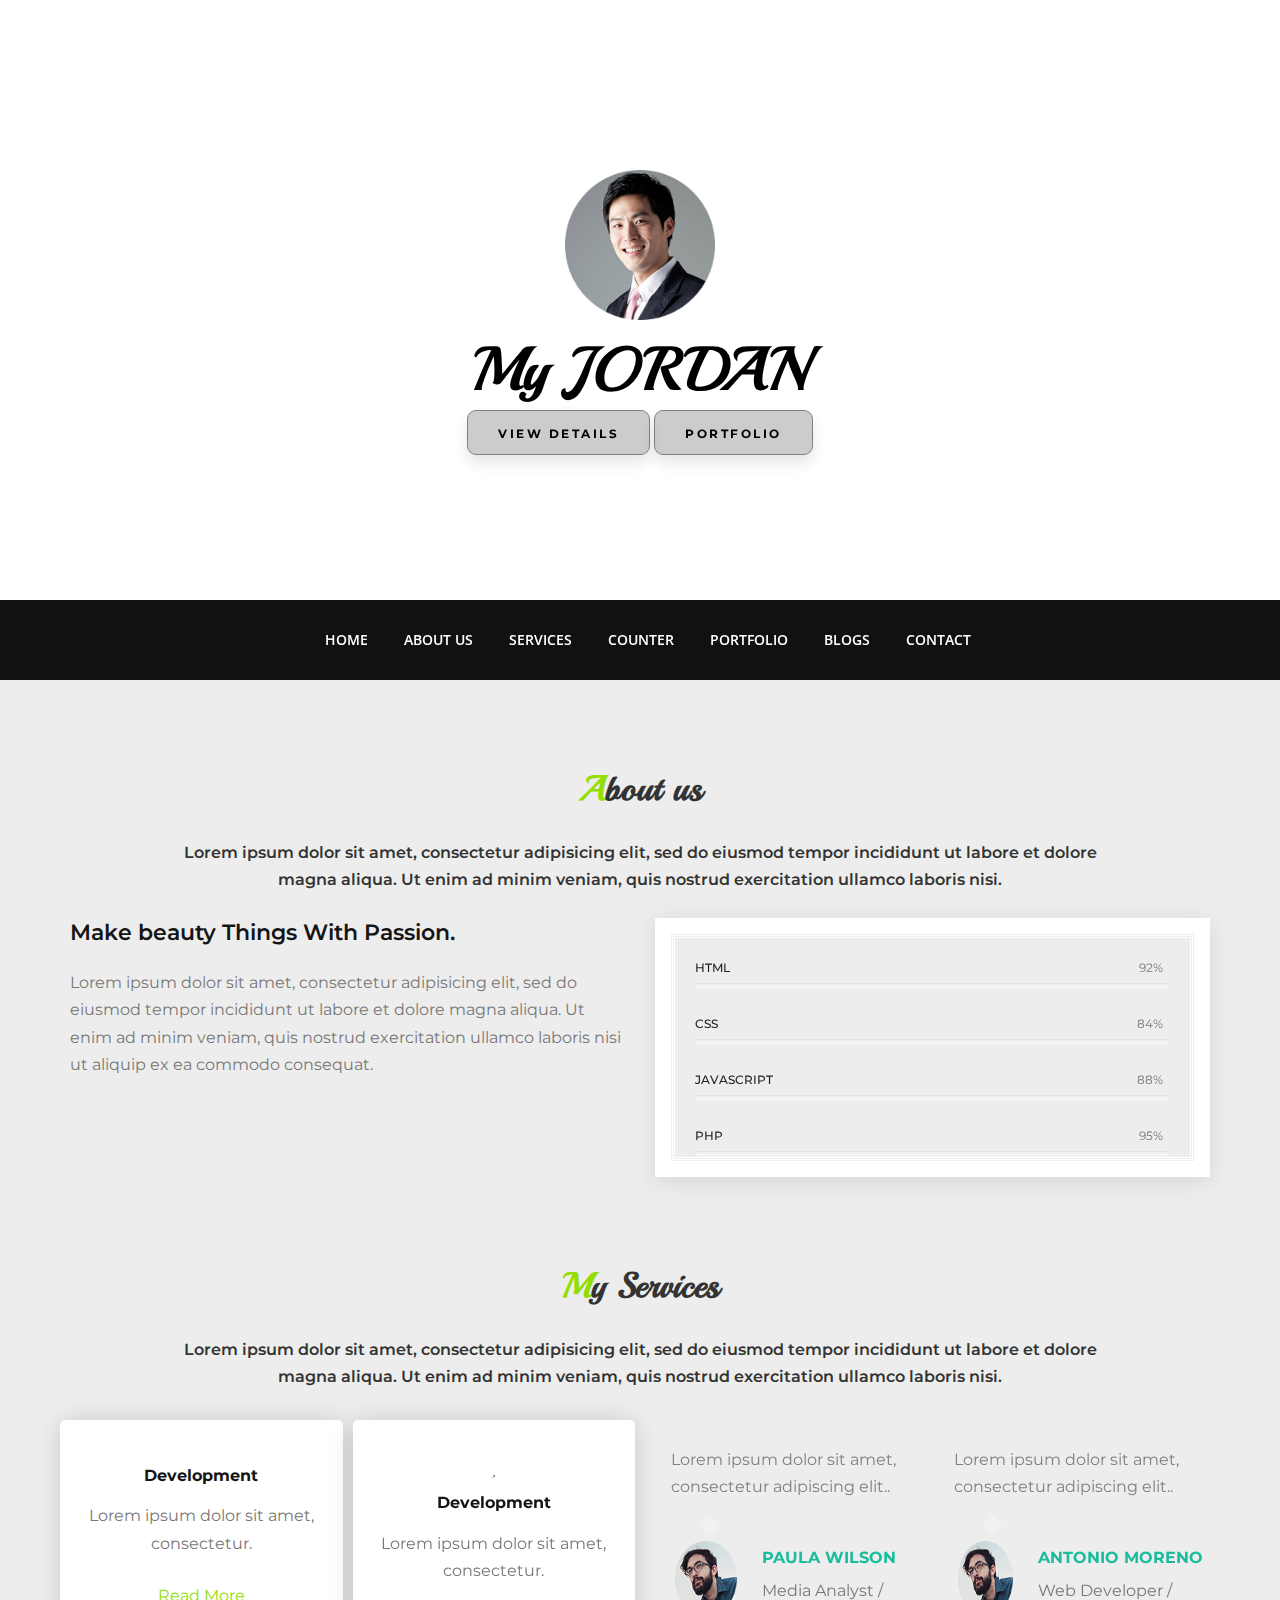
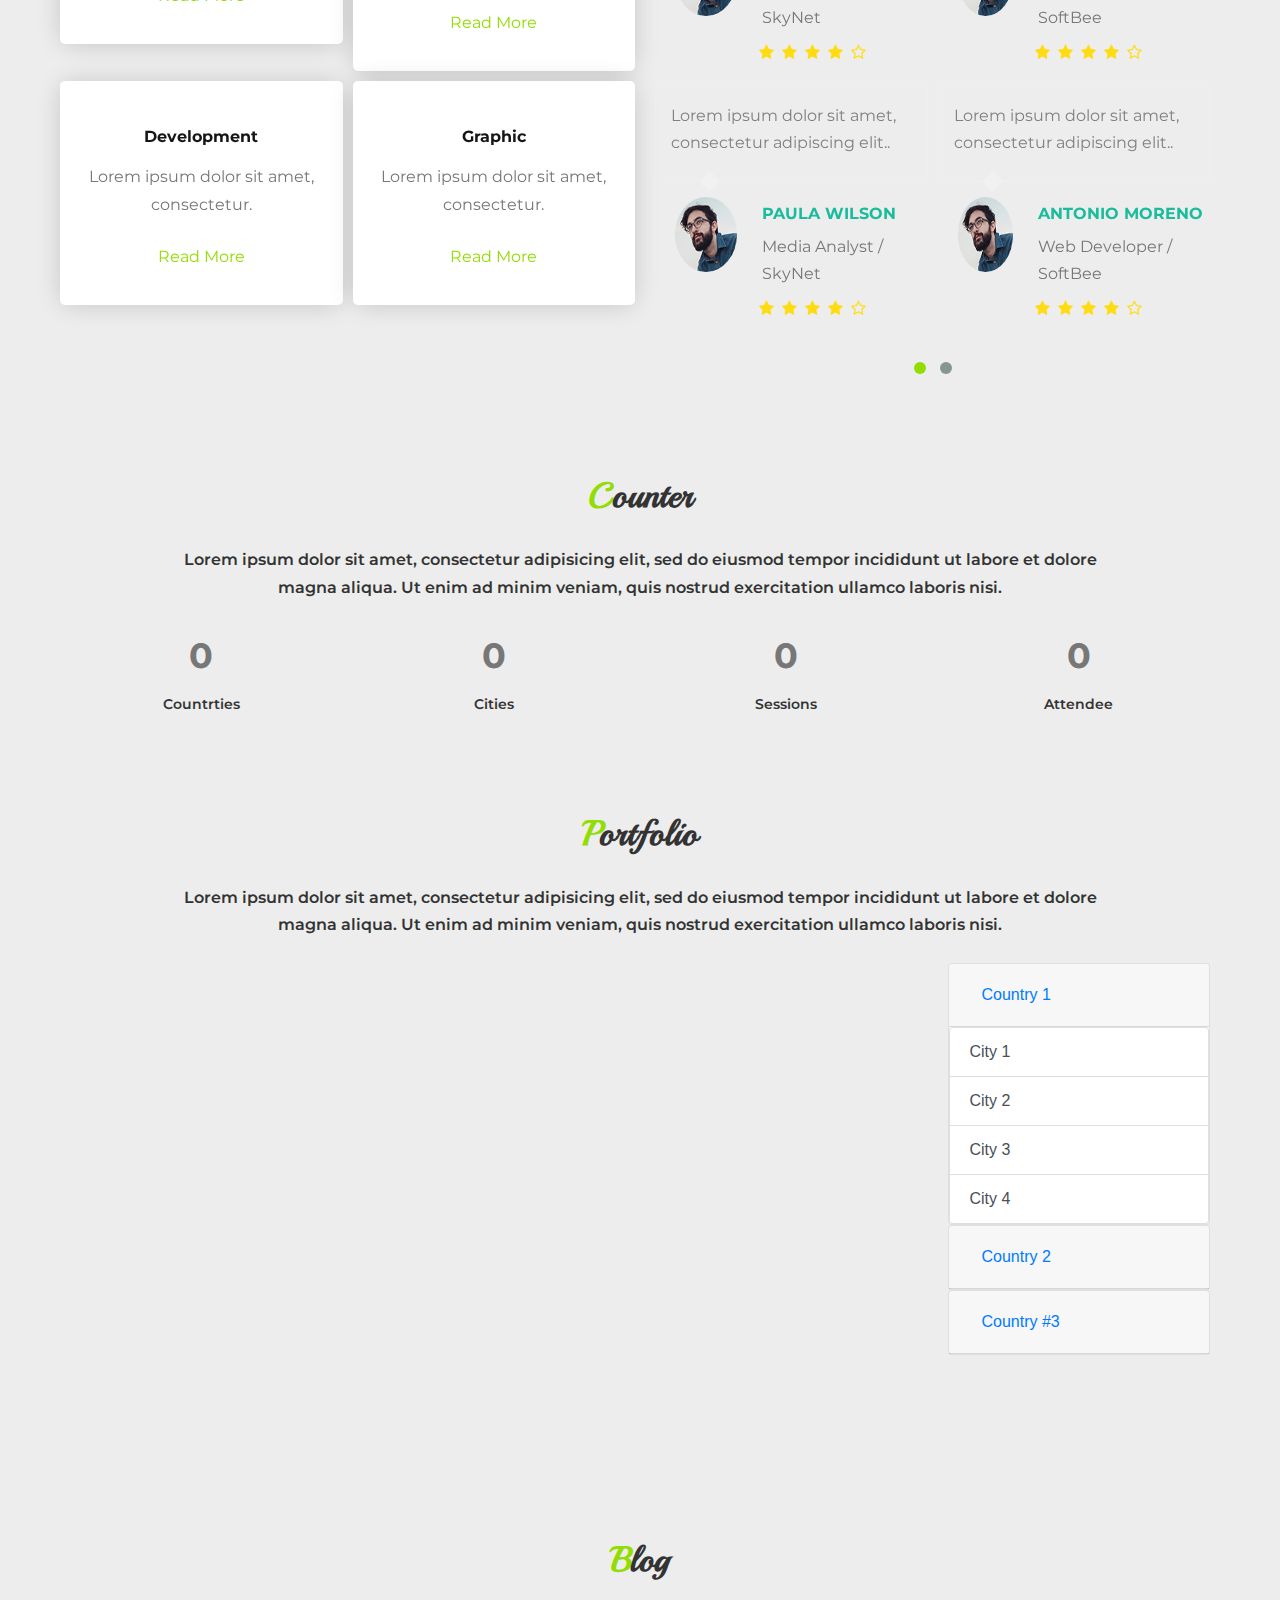
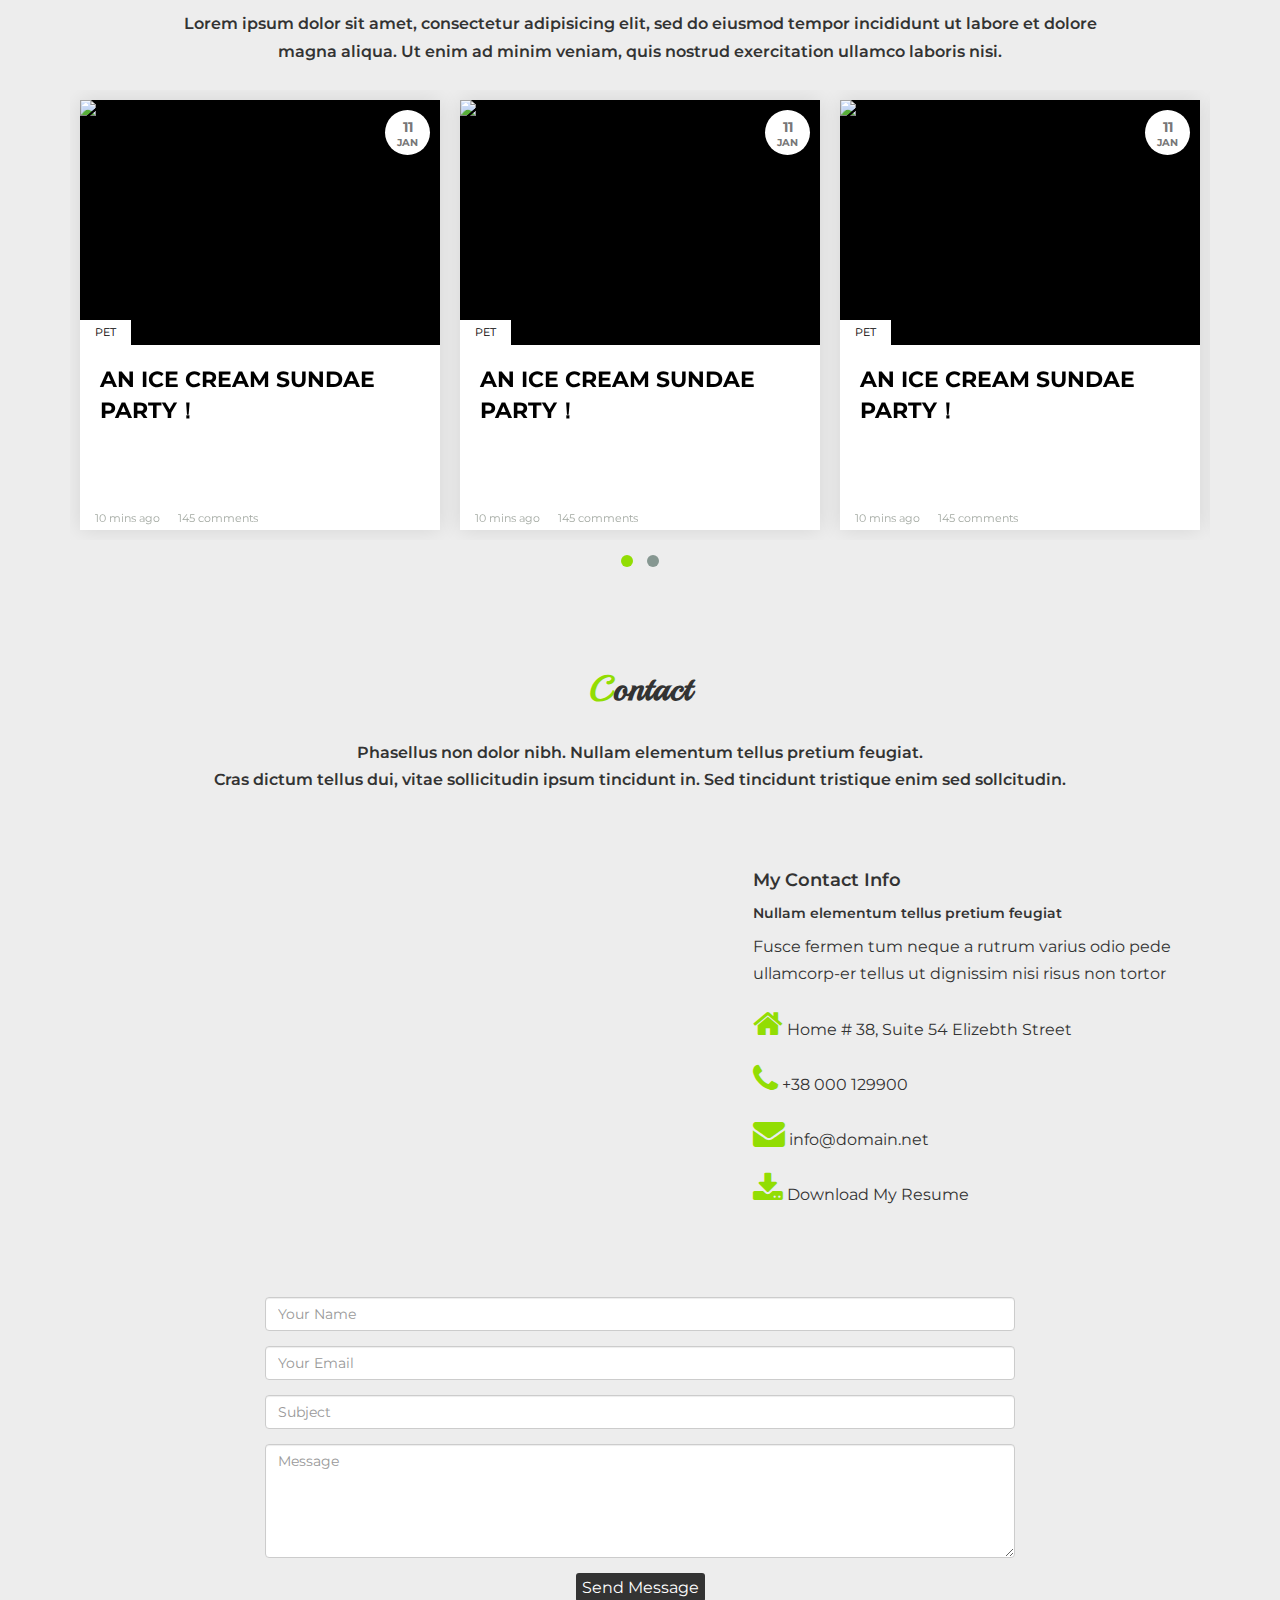
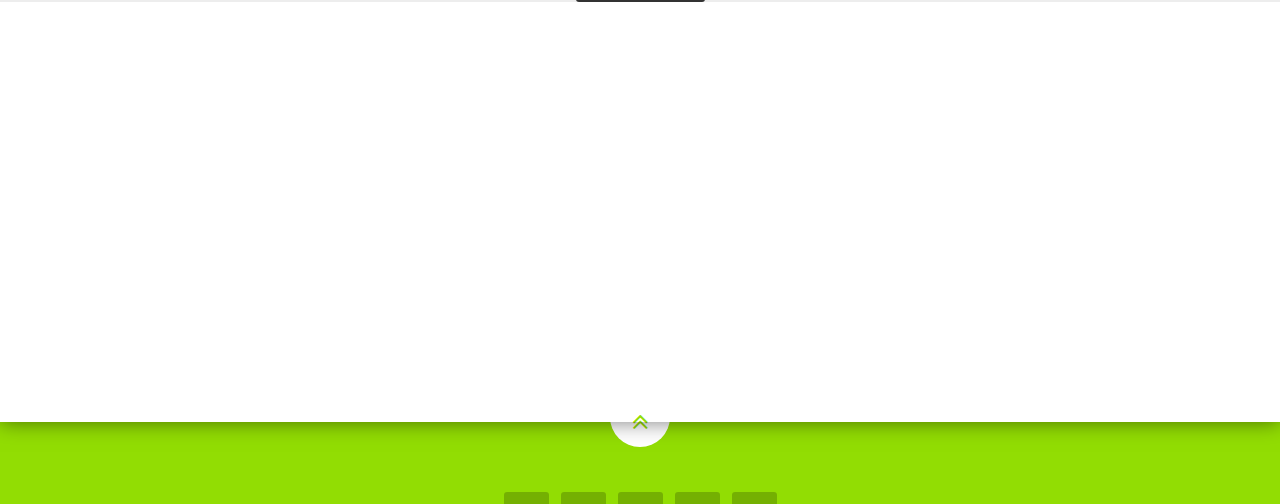
==== commit 49c0081d: "styling" ====
--- a/JORDAN/index.html
+++ b/JORDAN/index.html
@@ -750,7 +750,8 @@
                             </div>
                         </div>
                     </section>
-
+                </div>
+                
                     <footer class="footer" id="footer">
                         <p class="text-center">
                             <a href="#banner" class="gototop"><i class="fa fa-angle-double-up fa-2x"></i></a>
--- a/JORDAN/css/style.css
+++ b/JORDAN/css/style.css
@@ -1278,11 +1278,10 @@
 	width: 45px;
 	height: 45px;
 	padding-top: 10px;
-	background-color: var(--main-color);
-	border-radius: 50%;
-	color: #fff;
-	text-align: center;
+ 	border-radius: 50%;
+ 	text-align: center;
 	font-weight: 700;
+    background-color: white;
 	line-height: 13px;
 }
 
@@ -1373,7 +1372,7 @@
 	height: 25px;
 	padding: 0 15px;
 	background-color: var(--main-color);
-	color: #fff;
+	color: black;
 	text-transform: uppercase;
 	font-size: 11px;
 	line-height: 25px;
